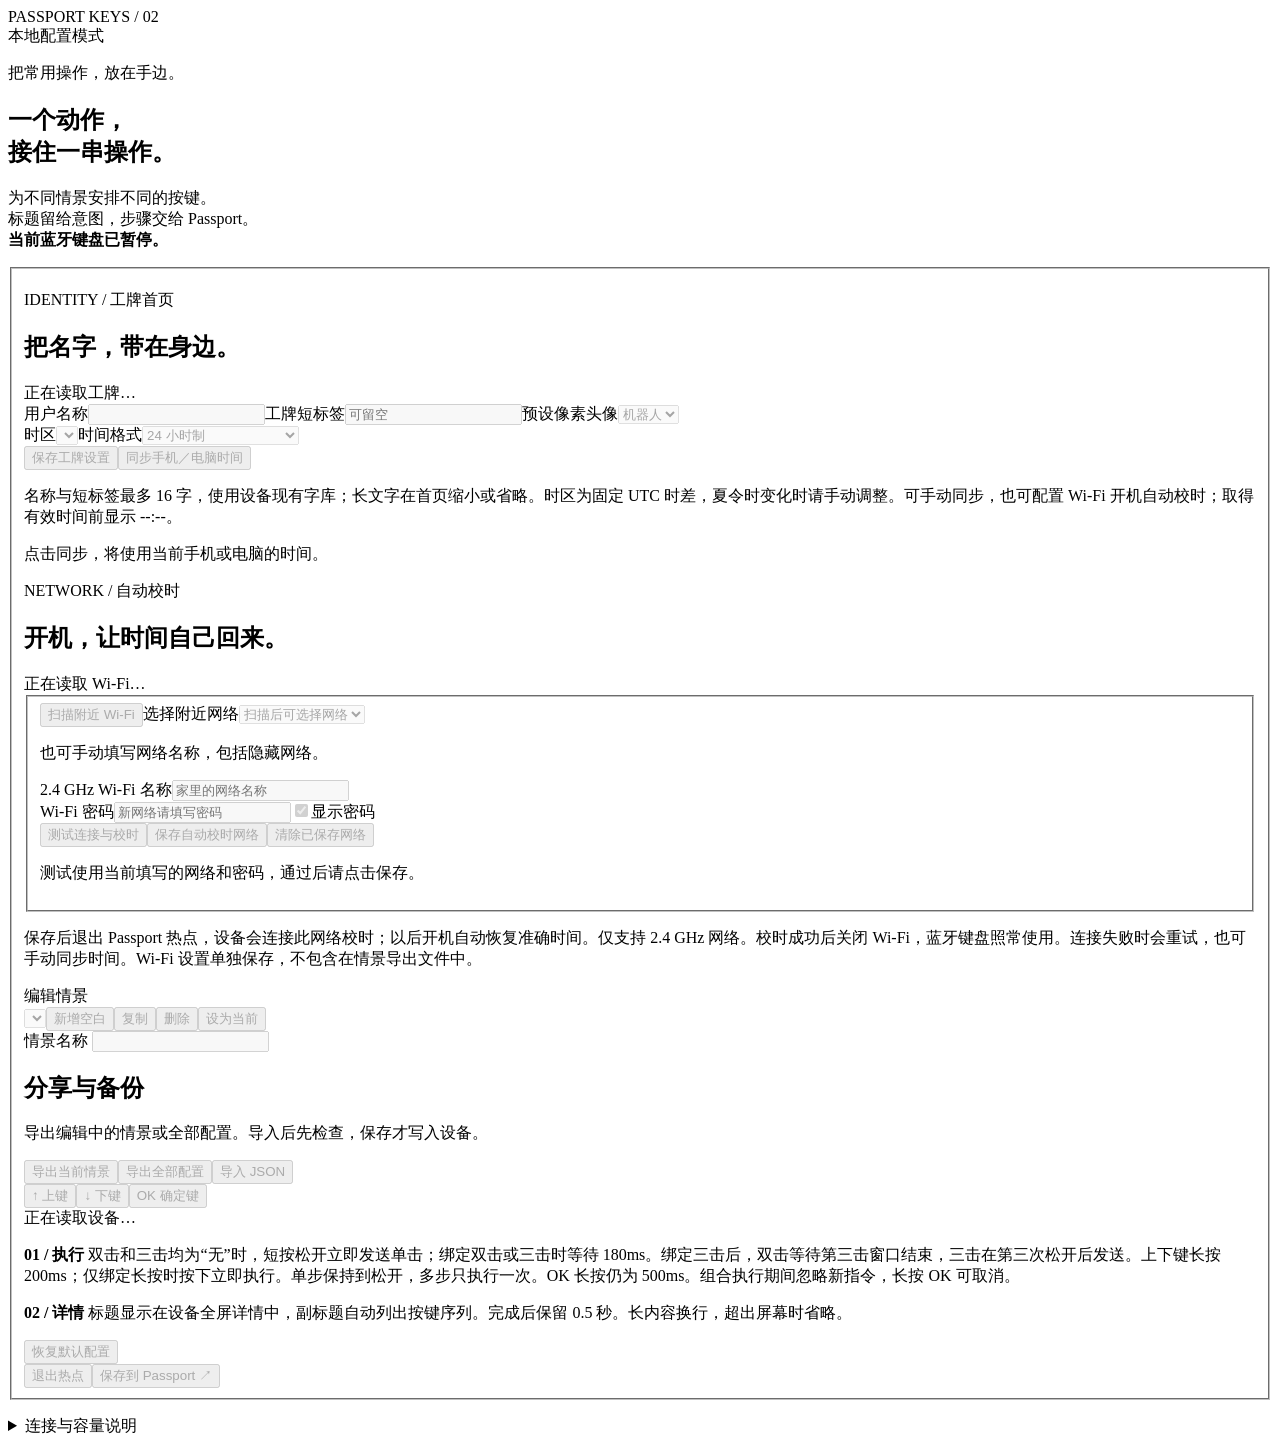
==== main/web/index.html @ e1847c0c "feat(keypad): add pixel badge home and Wi-Fi time setup Show configurable identity and pixel avatars" ====
<!doctype html>
<html lang="zh-CN"><head><meta charset="utf-8"><meta name="viewport" content="width=device-width,initial-scale=1"><title>Passport · 按键工作台</title><link rel="stylesheet" href="/app.css"><script defer src="/charset.js"></script><script defer src="/app.js"></script></head>
<body><main>
<header><div class="brand">PASSPORT <span>KEYS / 02</span></div><div class="connection"><i></i> 本地配置模式</div></header>
<section class="intro"><div><p class="eyebrow">把常用操作，放在手边。</p><h1>一个动作，<br>接住一串操作。</h1></div><p class="intro-note">为不同情景安排不同的按键。<br>标题留给意图，步骤交给 Passport。<br><strong>当前蓝牙键盘已暂停。</strong></p></section>
<fieldset id="editor" disabled>
<section class="home-settings" aria-labelledby="home-heading"><div class="home-heading"><div><p class="eyebrow">IDENTITY / 工牌首页</p><h2 id="home-heading">把名字，带在身边。</h2></div><span id="home-saved" role="status">正在读取工牌…</span></div><div class="home-fields"><label>用户名称<input id="home-name" maxlength="16" autocomplete="off" required></label><label>工牌短标签<input id="home-badge" maxlength="16" autocomplete="off" placeholder="可留空"></label><label>预设像素头像<select id="home-avatar"><option value="0">机器人</option><option value="1">猫</option><option value="2">宇航员</option><option value="3">芯片</option></select></label></div><div class="home-fields clock-fields"><label>时区<select id="home-timezone" aria-label="固定 UTC 时差"></select></label><label>时间格式<select id="home-hour12"><option value="0">24 小时制</option><option value="1">12 小时制（AM / PM）</option></select></label><div class="home-buttons"><button id="save-home" class="secondary" type="button">保存工牌设置</button><button id="sync-time" class="secondary" type="button">同步手机／电脑时间</button></div></div><p class="home-note">名称与短标签最多 16 字，使用设备现有字库；长文字在首页缩小或省略。时区为固定 UTC 时差，夏令时变化时请手动调整。可手动同步，也可配置 Wi-Fi 开机自动校时；取得有效时间前显示 --:--。</p><p id="clock-status" role="status" aria-live="polite">点击同步，将使用当前手机或电脑的时间。</p></section>
<section class="home-settings" aria-labelledby="wifi-heading"><div class="home-heading"><div><p class="eyebrow">NETWORK / 自动校时</p><h2 id="wifi-heading">开机，让时间自己回来。</h2></div><span id="wifi-saved" role="status">正在读取 Wi-Fi…</span></div><fieldset id="wifi-fields" disabled><div class="wifi-scan-tools"><button id="scan-wifi" class="secondary" type="button">扫描附近 Wi-Fi</button><label for="wifi-networks">选择附近网络</label><select id="wifi-networks" disabled><option value="">扫描后可选择网络</option></select></div><p id="wifi-scan-status" role="status" aria-live="polite">也可手动填写网络名称，包括隐藏网络。</p><div class="home-fields"><label>2.4 GHz Wi-Fi 名称<input id="wifi-ssid" autocomplete="off" placeholder="家里的网络名称"></label><div class="wifi-password-field"><label>Wi-Fi 密码<input id="wifi-password" type="text" maxlength="63" autocomplete="new-password" placeholder="新网络请填写密码"></label><label class="password-visibility"><input id="wifi-show-password" type="checkbox" checked aria-controls="wifi-password">显示密码</label></div><div class="home-buttons"><button id="test-wifi" class="secondary" type="button">测试连接与校时</button><button id="save-wifi" class="secondary" type="button">保存自动校时网络</button><button id="clear-wifi" class="quiet" type="button">清除已保存网络</button></div></div><p id="wifi-test-status" role="status" aria-live="polite">测试使用当前填写的网络和密码，通过后请点击保存。</p></fieldset><p class="home-note">保存后退出 Passport 热点，设备会连接此网络校时；以后开机自动恢复准确时间。仅支持 2.4 GHz 网络。校时成功后关闭 Wi-Fi，蓝牙键盘照常使用。连接失败时会重试，也可手动同步时间。Wi-Fi 设置单独保存，不包含在情景导出文件中。</p><p id="wifi-status" role="status" aria-live="polite"></p></section>
<section class="profiles" aria-label="情景列表"><div class="profile-heading"><label for="profile">编辑情景</label><span id="current-profile"></span></div><div class="profile-tools"><select id="profile" aria-label="选择要编辑的情景"></select><button id="new-profile" class="secondary">新增空白</button><button id="copy-profile" class="secondary">复制</button><button id="delete-profile" class="quiet">删除</button><button id="activate-profile" class="secondary">设为当前</button></div><div class="profile-meta"><label>情景名称 <input id="profile-name" maxlength="16" autocomplete="off"></label><span id="capacity"></span></div></section>
<section class="transfers" aria-label="分享与备份"><div><h2>分享与备份</h2><p>导出编辑中的情景或全部配置。导入后先检查，保存才写入设备。</p></div><div class="transfer-tools"><button id="export-profile" class="secondary" type="button">导出当前情景</button><button id="export-all" class="secondary" type="button">导出全部配置</button><button id="import-file" class="secondary" type="button">导入 JSON</button><input id="import-input" type="file" accept=".json,application/json" hidden></div></section>
<div class="toolbar"><div class="tabs" role="tablist" aria-label="实体按键"><button class="tab active" data-key="0" role="tab" aria-selected="true">↑ 上键</button><button class="tab" data-key="1" role="tab" aria-selected="false">↓ 下键</button><button class="tab" data-key="2" role="tab" aria-selected="false">OK 确定键</button></div><span id="dirty">正在读取设备…</span></div>
<section id="actions" aria-label="按键动作"></section>
<section class="notes"><p><b>01 / 执行</b> 双击和三击均为“无”时，短按松开立即发送单击；绑定双击或三击时等待 180ms。绑定三击后，双击等待第三击窗口结束，三击在第三次松开后发送。上下键长按 200ms；仅绑定长按时按下立即执行。单步保持到松开，多步只执行一次。OK 长按仍为 500ms。组合执行期间忽略新指令，长按 OK 可取消。</p><p><b>02 / 详情</b> 标题显示在设备全屏详情中，副标题自动列出按键序列。完成后保留 0.5 秒。长内容换行，超出屏幕时省略。</p></section>
<footer><button id="defaults" class="quiet">恢复默认配置</button><div><button id="exit" class="secondary">退出热点</button><button id="save" class="primary">保存到 Passport <span>↗</span></button></div></footer>
</fieldset>
<dialog id="import-review" aria-labelledby="import-title"><h2 id="import-title">检查导入配置</h2><p id="import-summary"></p><p id="import-warning"></p><div id="import-collision"><label for="import-mode">同名情景处理</label><select id="import-mode"><option value="rename">重命名后追加</option><option value="replace">替换同名情景</option></select></div><label id="import-name-label" for="import-name">情景名称<input id="import-name" maxlength="16" autocomplete="off"></label><p id="import-error" role="alert"></p><div class="dialog-tools"><button id="import-cancel" class="quiet" type="button">取消</button><button id="import-apply" class="primary" type="button">加载到编辑区</button></div></dialog>
<p id="status" role="status" aria-live="polite"></p>
<details><summary>连接与容量说明</summary><p>最多 8 个情景，每个动作最多 64 步，全部配置共享 6 KiB 存储空间。支持设备字库中的基本汉字、英文及常用中文标点；不支持的字符会在保存前提示。预览使用浏览器字体，实际显示以设备为准。</p><p>Fn / 🌐 不支持；系统快捷键可能拦截录制，请手动选键。配对出现问题时，可清除设备上的配对记录，之后也请在电脑蓝牙设置中忽略 Passport Keys。</p><button id="forget" class="secondary" disabled>清除蓝牙配对</button></details>
</main></body></html>
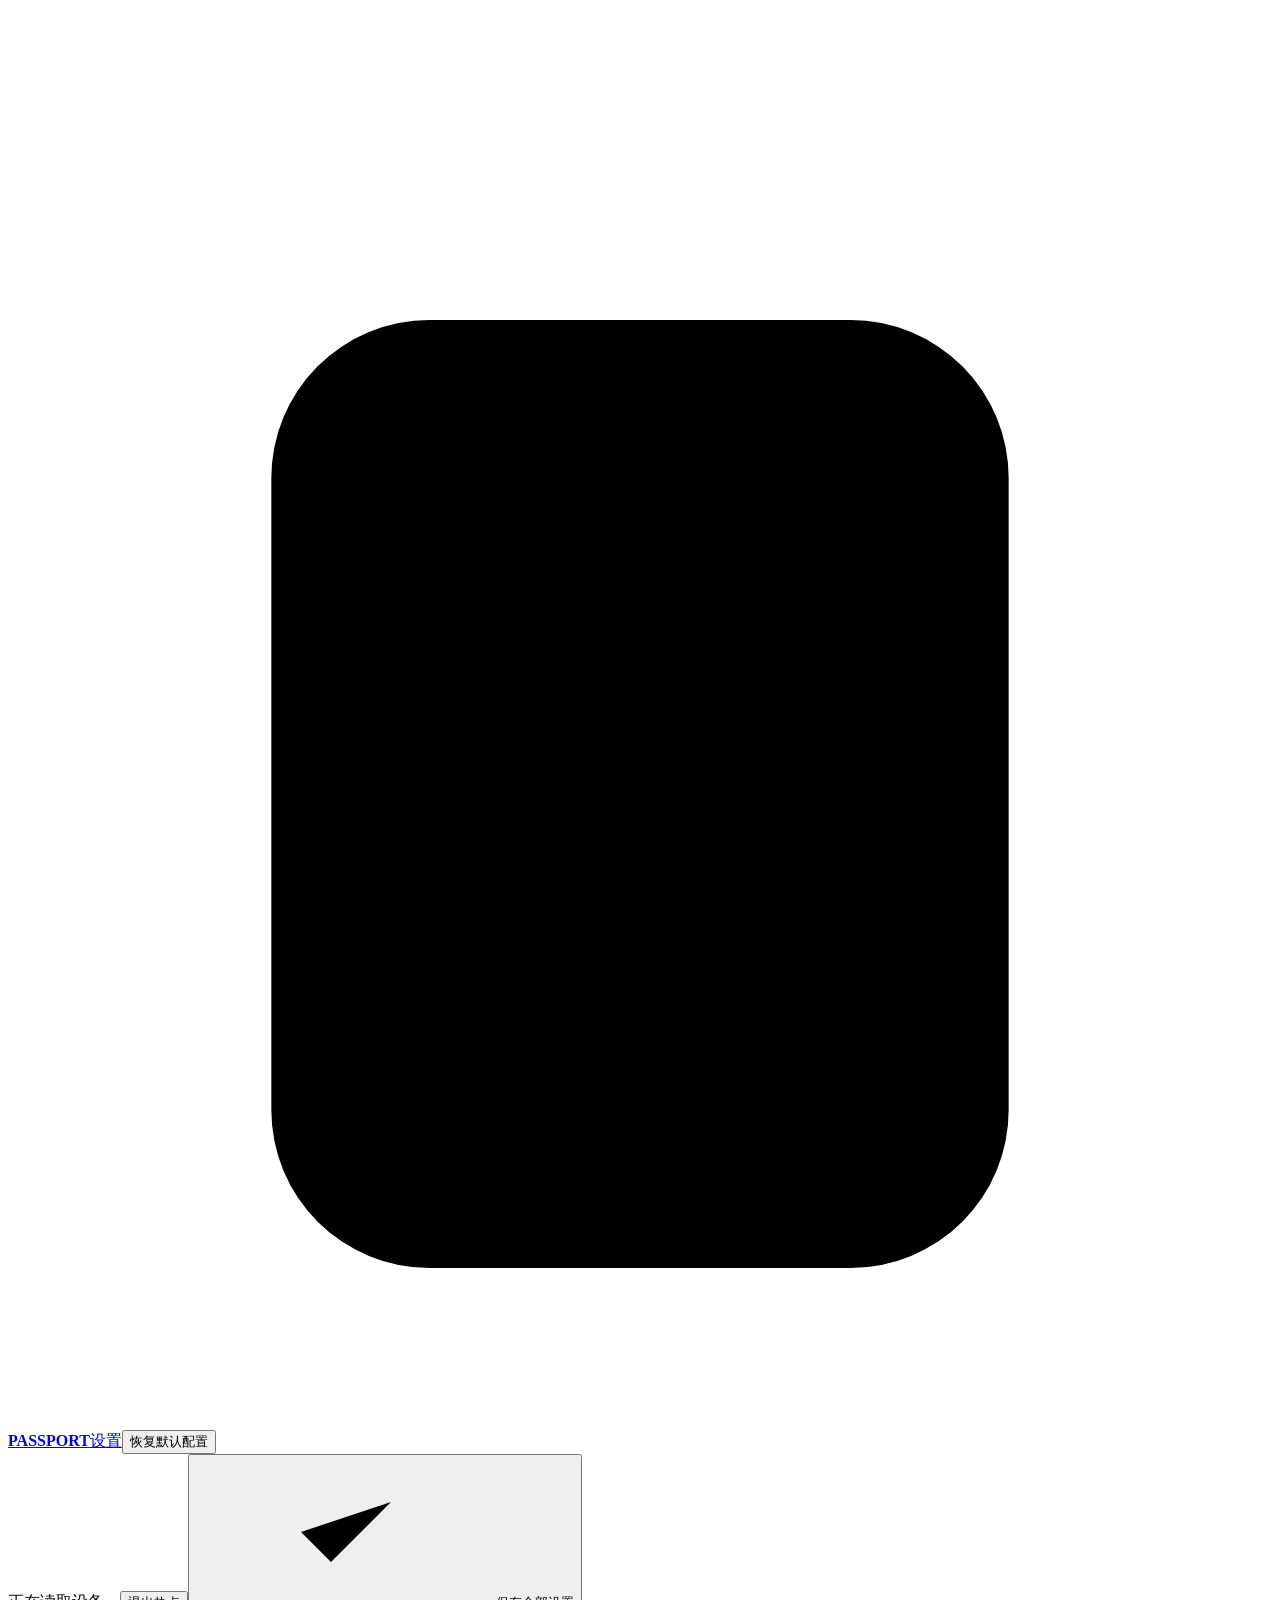
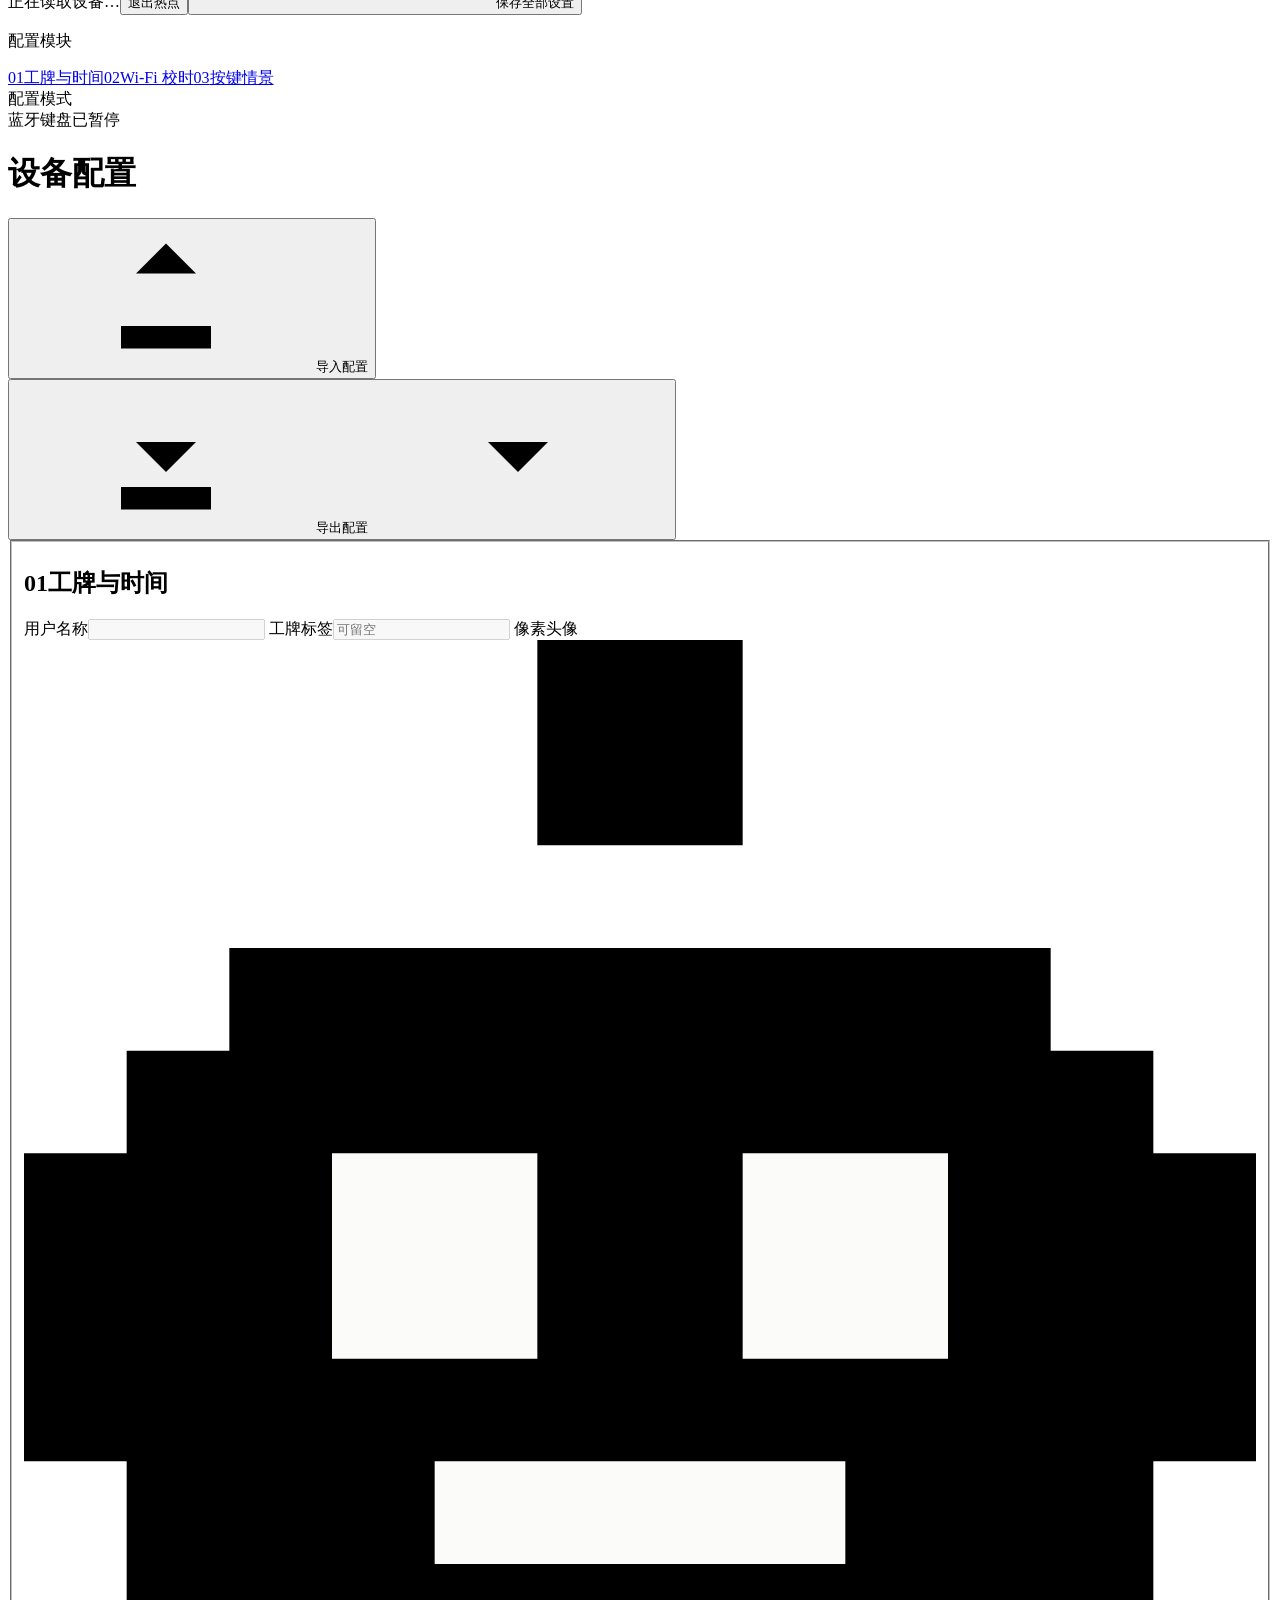
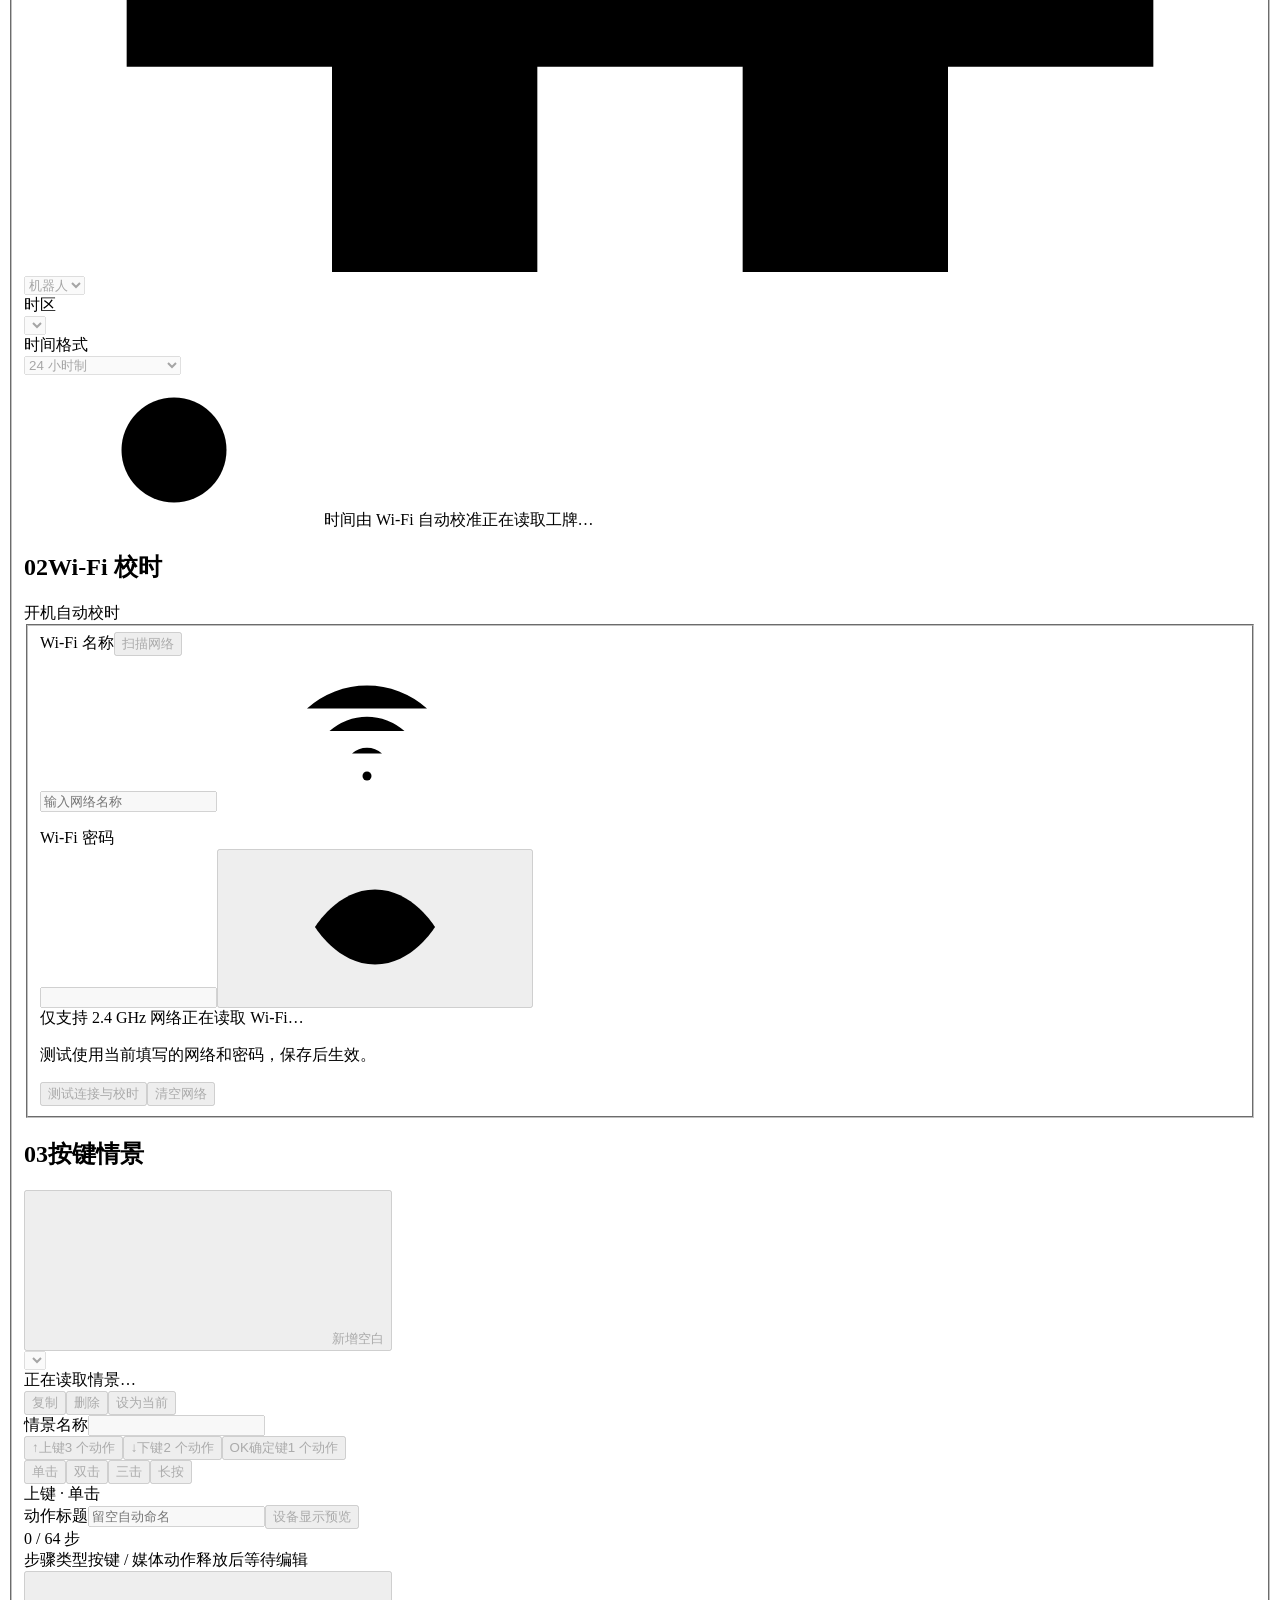
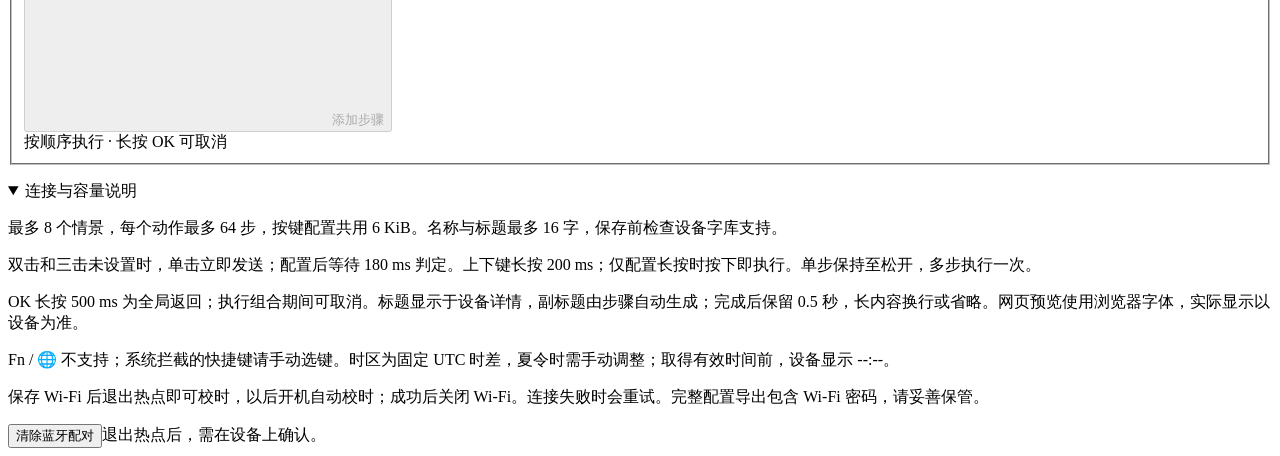
==== commit 9f8c43ae: "feat(keypad): unify settings and redesign the web editor Save the badge, Wi-Fi credentials and all k" ====
--- a/main/web/index.html
+++ b/main/web/index.html
@@ -1,19 +1,51 @@
 <!doctype html>
-<html lang="zh-CN"><head><meta charset="utf-8"><meta name="viewport" content="width=device-width,initial-scale=1"><title>Passport · 按键工作台</title><link rel="stylesheet" href="/app.css"><script defer src="/charset.js"></script><script defer src="/app.js"></script></head>
-<body><main>
-<header><div class="brand">PASSPORT <span>KEYS / 02</span></div><div class="connection"><i></i> 本地配置模式</div></header>
-<section class="intro"><div><p class="eyebrow">把常用操作，放在手边。</p><h1>一个动作，<br>接住一串操作。</h1></div><p class="intro-note">为不同情景安排不同的按键。<br>标题留给意图，步骤交给 Passport。<br><strong>当前蓝牙键盘已暂停。</strong></p></section>
-<fieldset id="editor" disabled>
-<section class="home-settings" aria-labelledby="home-heading"><div class="home-heading"><div><p class="eyebrow">IDENTITY / 工牌首页</p><h2 id="home-heading">把名字，带在身边。</h2></div><span id="home-saved" role="status">正在读取工牌…</span></div><div class="home-fields"><label>用户名称<input id="home-name" maxlength="16" autocomplete="off" required></label><label>工牌短标签<input id="home-badge" maxlength="16" autocomplete="off" placeholder="可留空"></label><label>预设像素头像<select id="home-avatar"><option value="0">机器人</option><option value="1">猫</option><option value="2">宇航员</option><option value="3">芯片</option></select></label></div><div class="home-fields clock-fields"><label>时区<select id="home-timezone" aria-label="固定 UTC 时差"></select></label><label>时间格式<select id="home-hour12"><option value="0">24 小时制</option><option value="1">12 小时制（AM / PM）</option></select></label><div class="home-buttons"><button id="save-home" class="secondary" type="button">保存工牌设置</button><button id="sync-time" class="secondary" type="button">同步手机／电脑时间</button></div></div><p class="home-note">名称与短标签最多 16 字，使用设备现有字库；长文字在首页缩小或省略。时区为固定 UTC 时差，夏令时变化时请手动调整。可手动同步，也可配置 Wi-Fi 开机自动校时；取得有效时间前显示 --:--。</p><p id="clock-status" role="status" aria-live="polite">点击同步，将使用当前手机或电脑的时间。</p></section>
-<section class="home-settings" aria-labelledby="wifi-heading"><div class="home-heading"><div><p class="eyebrow">NETWORK / 自动校时</p><h2 id="wifi-heading">开机，让时间自己回来。</h2></div><span id="wifi-saved" role="status">正在读取 Wi-Fi…</span></div><fieldset id="wifi-fields" disabled><div class="wifi-scan-tools"><button id="scan-wifi" class="secondary" type="button">扫描附近 Wi-Fi</button><label for="wifi-networks">选择附近网络</label><select id="wifi-networks" disabled><option value="">扫描后可选择网络</option></select></div><p id="wifi-scan-status" role="status" aria-live="polite">也可手动填写网络名称，包括隐藏网络。</p><div class="home-fields"><label>2.4 GHz Wi-Fi 名称<input id="wifi-ssid" autocomplete="off" placeholder="家里的网络名称"></label><div class="wifi-password-field"><label>Wi-Fi 密码<input id="wifi-password" type="text" maxlength="63" autocomplete="new-password" placeholder="新网络请填写密码"></label><label class="password-visibility"><input id="wifi-show-password" type="checkbox" checked aria-controls="wifi-password">显示密码</label></div><div class="home-buttons"><button id="test-wifi" class="secondary" type="button">测试连接与校时</button><button id="save-wifi" class="secondary" type="button">保存自动校时网络</button><button id="clear-wifi" class="quiet" type="button">清除已保存网络</button></div></div><p id="wifi-test-status" role="status" aria-live="polite">测试使用当前填写的网络和密码，通过后请点击保存。</p></fieldset><p class="home-note">保存后退出 Passport 热点，设备会连接此网络校时；以后开机自动恢复准确时间。仅支持 2.4 GHz 网络。校时成功后关闭 Wi-Fi，蓝牙键盘照常使用。连接失败时会重试，也可手动同步时间。Wi-Fi 设置单独保存，不包含在情景导出文件中。</p><p id="wifi-status" role="status" aria-live="polite"></p></section>
-<section class="profiles" aria-label="情景列表"><div class="profile-heading"><label for="profile">编辑情景</label><span id="current-profile"></span></div><div class="profile-tools"><select id="profile" aria-label="选择要编辑的情景"></select><button id="new-profile" class="secondary">新增空白</button><button id="copy-profile" class="secondary">复制</button><button id="delete-profile" class="quiet">删除</button><button id="activate-profile" class="secondary">设为当前</button></div><div class="profile-meta"><label>情景名称 <input id="profile-name" maxlength="16" autocomplete="off"></label><span id="capacity"></span></div></section>
-<section class="transfers" aria-label="分享与备份"><div><h2>分享与备份</h2><p>导出编辑中的情景或全部配置。导入后先检查，保存才写入设备。</p></div><div class="transfer-tools"><button id="export-profile" class="secondary" type="button">导出当前情景</button><button id="export-all" class="secondary" type="button">导出全部配置</button><button id="import-file" class="secondary" type="button">导入 JSON</button><input id="import-input" type="file" accept=".json,application/json" hidden></div></section>
-<div class="toolbar"><div class="tabs" role="tablist" aria-label="实体按键"><button class="tab active" data-key="0" role="tab" aria-selected="true">↑ 上键</button><button class="tab" data-key="1" role="tab" aria-selected="false">↓ 下键</button><button class="tab" data-key="2" role="tab" aria-selected="false">OK 确定键</button></div><span id="dirty">正在读取设备…</span></div>
-<section id="actions" aria-label="按键动作"></section>
-<section class="notes"><p><b>01 / 执行</b> 双击和三击均为“无”时，短按松开立即发送单击；绑定双击或三击时等待 180ms。绑定三击后，双击等待第三击窗口结束，三击在第三次松开后发送。上下键长按 200ms；仅绑定长按时按下立即执行。单步保持到松开，多步只执行一次。OK 长按仍为 500ms。组合执行期间忽略新指令，长按 OK 可取消。</p><p><b>02 / 详情</b> 标题显示在设备全屏详情中，副标题自动列出按键序列。完成后保留 0.5 秒。长内容换行，超出屏幕时省略。</p></section>
-<footer><button id="defaults" class="quiet">恢复默认配置</button><div><button id="exit" class="secondary">退出热点</button><button id="save" class="primary">保存到 Passport <span>↗</span></button></div></footer>
-</fieldset>
-<dialog id="import-review" aria-labelledby="import-title"><h2 id="import-title">检查导入配置</h2><p id="import-summary"></p><p id="import-warning"></p><div id="import-collision"><label for="import-mode">同名情景处理</label><select id="import-mode"><option value="rename">重命名后追加</option><option value="replace">替换同名情景</option></select></div><label id="import-name-label" for="import-name">情景名称<input id="import-name" maxlength="16" autocomplete="off"></label><p id="import-error" role="alert"></p><div class="dialog-tools"><button id="import-cancel" class="quiet" type="button">取消</button><button id="import-apply" class="primary" type="button">加载到编辑区</button></div></dialog>
+<html lang="zh-CN">
+<head>
+<meta charset="utf-8"><meta name="viewport" content="width=device-width,initial-scale=1">
+<title>Passport · 设置</title>
+<link rel="stylesheet" href="/app.css"><script defer src="/charset.js"></script><script defer src="/app.js"></script>
+</head>
+<body>
+<svg class="sr" aria-hidden="true"><defs>
+<symbol id="i-save" viewBox="0 0 20 20"><path d="m4 10 4 4 8-8"/></symbol><symbol id="i-download" viewBox="0 0 20 20"><path d="M10 3v9m-4-4 4 4 4-4M4 14v3h12v-3"/></symbol><symbol id="i-upload" viewBox="0 0 20 20"><path d="M10 13V3m-4 4 4-4 4 4M4 14v3h12v-3"/></symbol><symbol id="i-chevron" viewBox="0 0 20 20"><path d="m6 8 4 4 4-4"/></symbol><symbol id="i-plus" viewBox="0 0 20 20"><path d="M10 4v12M4 10h12"/></symbol><symbol id="i-more" viewBox="0 0 20 20"><circle cx="4" cy="10" r=".7"/><circle cx="10" cy="10" r=".7"/><circle cx="16" cy="10" r=".7"/></symbol><symbol id="i-wifi" viewBox="0 0 20 20"><path d="M2 7a12 12 0 0 1 16 0M5 10a7.5 7.5 0 0 1 10 0M8 13a3 3 0 0 1 4 0"/><circle cx="10" cy="16" r=".6"/></symbol><symbol id="i-eye" viewBox="0 0 20 20"><path d="M2 10s3-5 8-5 8 5 8 5-3 5-8 5-8-5-8-5Z"/><circle cx="10" cy="10" r="2"/></symbol><symbol id="i-clock" viewBox="0 0 20 20"><circle cx="10" cy="10" r="7"/><path d="M10 6v4l3 2"/></symbol><symbol id="i-keyboard" viewBox="0 0 20 20"><rect x="2" y="5" width="16" height="10" rx="2"/><path d="M5 8h.1M8 8h.1M11 8h.1M15 8h.1M5 11h.1M8 11h.1M11 11h.1M15 11h.1M6 13h8"/></symbol><symbol id="i-up" viewBox="0 0 20 20"><path d="M10 16V4m-4 4 4-4 4 4"/></symbol><symbol id="i-down" viewBox="0 0 20 20"><path d="M10 4v12m-4-4 4 4 4-4"/></symbol><symbol id="i-trash" viewBox="0 0 20 20"><path d="M4 5h12M7 5V3h6v2M5 5l1 12h8l1-12M8 8v6m4-6v6"/></symbol><symbol id="i-preview" viewBox="0 0 20 20"><rect x="5" y="2" width="10" height="16" rx="2"/><path d="M8 15h4"/></symbol><symbol id="i-reset" viewBox="0 0 20 20"><path d="M3 9a7 7 0 1 1 2 6M3 3v6h6"/></symbol>
+</defs></svg>
+<header class="topbar"><div class="top-inner">
+<div class="top-start"><a class="brand" href="#" aria-label="Passport 设置"><span class="brand-mark"><svg viewBox="0 0 24 24"><rect x="5" y="3" width="14" height="18" rx="3"/><path d="M9 7h6M9 11h6m-6 4h2m2 0h2"/></svg></span><strong>PASSPORT</strong><span class="slash"></span><span class="title">设置</span></a><button class="btn network-test utility-action" id="defaults" type="button">恢复默认配置</button></div>
+<div class="top-actions"><span id="save-state" class="save-state" role="status"><i class="dot"></i><span id="dirty" aria-live="polite">正在读取设备…</span></span><button class="btn exit-btn" id="exit">退出热点</button><button class="btn primary save-btn" id="save"><svg><use href="#i-save"/></svg>保存全部设置</button></div>
+</div></header>
+<div class="layout">
+<aside class="sidebar"><p class="nav-label">配置模块</p><nav class="nav" aria-label="配置模块"><a href="#identity" class="active"><span class="num">01</span><span class="label">工牌与时间</span></a><a href="#network"><span class="num">02</span><span class="label">Wi-Fi 校时</span></a><a href="#scenarios"><span class="num">03</span><span class="label">按键情景</span></a></nav><div class="side-status"><div class="connection"><i class="dot"></i>配置模式</div><div>蓝牙键盘已暂停</div></div></aside>
+<main class="content">
+<div class="page-heading"><h1>设备配置</h1><div class="file-tools"><button class="btn small" id="import-file"><svg><use href="#i-upload"/></svg>导入配置</button><div class="file-menu"><button class="btn small" id="export-toggle" aria-expanded="false"><svg><use href="#i-download"/></svg>导出配置<svg><use href="#i-chevron"/></svg></button><div class="dropdown" id="export-menu" hidden><button id="export-all">完整配置<small>工牌、Wi-Fi 和全部按键情景 · 含密码</small></button><button id="export-profile">当前情景<small>仅包含按键，可用于分享</small></button></div></div></div></div>
+<fieldset id="editor" disabled><div class="settings-grid">
+<section class="panel home" id="identity" aria-labelledby="home-heading"><div class="panel-top"><h2 id="home-heading"><span class="section-num">01</span>工牌与时间</h2></div><div class="fields">
+<label class="field"><span>用户名称</span><input class="control" id="home-name"  maxlength="16" autocomplete="off"></label>
+<label class="field"><span>工牌标签</span><input class="control" id="home-badge"  maxlength="16" placeholder="可留空" autocomplete="off"></label>
+<label class="field wide"><span>像素头像</span><div class="select-wrap avatar-control"><svg class="avatar-pixel" viewBox="0 0 12 12"><path d="M5 0h2v2H5zM2 3h8v1h1v6H1V4h1zM0 5h1v3H0zm11 0h1v3h-1zM3 10h2v2H3zm4 0h2v2H7z"/><path fill="#fbfcfa" d="M3 5h2v2H3zm4 0h2v2H7zM4 8h4v1H4z"/></svg><select class="control" id="home-avatar"><option value="0">机器人</option><option value="1">猫</option><option value="2">宇航员</option><option value="3">芯片</option></select></div></label>
+<label class="field"><span>时区</span><div class="select-wrap"><select class="control" id="home-timezone"></select></div></label>
+<label class="field"><span>时间格式</span><div class="select-wrap"><select class="control" id="home-hour12"><option value="0">24 小时制</option><option value="1">12 小时制（AM / PM）</option></select></div></label>
+</div><div class="panel-foot"><span class="note"><svg class="clock-icon"><use href="#i-clock"/></svg>时间由 Wi-Fi 自动校准</span><span id="home-saved" role="status">正在读取工牌…</span></div></section>
+<section class="panel wifi" id="network" aria-labelledby="wifi-heading"><div class="panel-top"><h2 id="wifi-heading"><span class="section-num">02</span>Wi-Fi 校时</h2><span class="tag">开机自动校时</span></div><fieldset id="wifi-fields" disabled><div class="fields">
+<div class="field wide"><div class="wifi-field-label"><label for="wifi-ssid">Wi-Fi 名称</label><button class="btn network-test utility-action" id="scan-wifi" type="button" aria-controls="scan-results" aria-expanded="false"><span>扫描网络</span></button></div><div class="network-input"><input id="wifi-ssid" class="control"  autocomplete="off" placeholder="输入网络名称"><svg><use href="#i-wifi"/></svg><div class="scan-results" id="scan-results" hidden></div></div><select id="wifi-networks" hidden aria-label="选择附近网络"><option value="">扫描后可选择网络</option></select><p id="wifi-scan-status" role="status" aria-live="polite"></p></div>
+<label class="field wide"><span>Wi-Fi 密码</span><div class="password-input"><input class="control" id="wifi-password" type="text"  autocomplete="new-password" maxlength="63"><button class="icon-btn eye" id="toggle-password" type="button" aria-label="隐藏密码" aria-pressed="true"><svg><use href="#i-eye"/></svg></button></div><input id="wifi-show-password" type="checkbox" checked hidden aria-controls="wifi-password"></label>
+</div><div class="wifi-meta"><span>仅支持 2.4 GHz 网络</span><span class="chip" id="wifi-saved">正在读取 Wi-Fi…</span></div><p class="wifi-result" id="wifi-test-status" role="status" aria-live="polite">测试使用当前填写的网络和密码，保存后生效。</p><div class="panel-foot"><button class="btn network-test utility-action" id="test-wifi">测试连接与校时</button><button class="network-clear" id="clear-wifi">清空网络</button></div></fieldset><p class="wifi-result" id="wifi-status" role="status" aria-live="polite"></p></section>
+</div>
+<section class="panel scenarios" id="scenarios" aria-labelledby="scenario-heading">
+<div class="panel-top"><h2 id="scenario-heading"><span class="section-num">03</span>按键情景</h2><div class="scenario-tools"><button class="btn small" id="new-profile"><svg><use href="#i-plus"/></svg>新增空白</button></div></div>
+<div class="profile-bar"><div class="select-wrap profile-control"><select class="control" id="profile" aria-label="选择情景"></select></div><span class="tag" id="current-profile">正在读取情景…</span><div class="profile-actions"><button class="btn small" id="copy-profile">复制</button><button class="btn text small" id="delete-profile">删除</button><button class="btn small" id="activate-profile">设为当前</button></div></div>
+<div class="profile-meta"><label for="profile-name">情景名称</label><input id="profile-name" class="control" maxlength="16" autocomplete="off"><span class="mono" id="capacity"></span></div>
+<div class="key-picker" role="tablist" aria-label="实体按键"><button class="key tab active" data-key="0" role="tab" aria-selected="true"><span class="keycap">↑</span><span class="key-label">上键</span><span class="key-count">3 个动作</span></button><button class="key tab" data-key="1" role="tab" aria-selected="false"><span class="keycap">↓</span><span class="key-label">下键</span><span class="key-count">2 个动作</span></button><button class="key tab" data-key="2" role="tab" aria-selected="false"><span class="keycap ok-keycap">OK</span><span class="key-label">确定键</span><span class="key-count">1 个动作</span></button></div>
+<div class="event-bar"><div class="event-tabs" role="tablist" aria-label="触发方式"><button class="event active has-action" data-event="0" role="tab" aria-selected="true">单击<i class="activity"></i></button><button class="event has-action" data-event="1" role="tab" aria-selected="false">双击<i class="activity"></i></button><button class="event" data-event="2" role="tab" aria-selected="false">三击<i class="activity"></i></button><button class="event has-action" data-event="3" role="tab" aria-selected="false">长按<i class="activity"></i></button></div><span class="binding-summary" id="binding-summary">上键 · 单击</span></div>
+<article class="system-action fixed" id="system-action" hidden><h3>长按</h3><span class="tag">系统保留</span><strong>返回上一层</strong><p>OK 长按 500 ms 返回；执行组合期间可取消并进入主菜单。</p></article>
+<article class="action-editor action" id="actions" aria-label="按键动作"><div class="action-meta"><div class="action-name"><label for="action-title">动作标题</label><input class="control" id="action-title"  maxlength="16" placeholder="留空自动命名"><button class="btn network-test utility-action" id="preview" type="button">设备显示预览</button></div><span class="step-count mono" id="step-count">0 / 64 步</span></div>
+<div class="table-head" aria-hidden="true"><span>步骤</span><span>类型</span><span>按键 / 媒体动作</span><span>释放后等待</span><span >编辑</span></div><div id="steps"></div><button class="add-step" id="add-step"><svg><use href="#i-plus"/></svg>添加步骤</button><div class="action-bottom"><span>按顺序执行 · 长按 OK 可取消</span></div></article>
+</section></fieldset>
 <p id="status" role="status" aria-live="polite"></p>
-<details><summary>连接与容量说明</summary><p>最多 8 个情景，每个动作最多 64 步，全部配置共享 6 KiB 存储空间。支持设备字库中的基本汉字、英文及常用中文标点；不支持的字符会在保存前提示。预览使用浏览器字体，实际显示以设备为准。</p><p>Fn / 🌐 不支持；系统快捷键可能拦截录制，请手动选键。配对出现问题时，可清除设备上的配对记录，之后也请在电脑蓝牙设置中忽略 Passport Keys。</p><button id="forget" class="secondary" disabled>清除蓝牙配对</button></details>
-</main></body></html>
+<details class="more-settings" open><summary>连接与容量说明</summary><div class="more-body"><p>最多 8 个情景，每个动作最多 64 步，按键配置共用 6 KiB。名称与标题最多 16 字，保存前检查设备字库支持。</p><p>双击和三击未设置时，单击立即发送；配置后等待 180 ms 判定。上下键长按 200 ms；仅配置长按时按下即执行。单步保持至松开，多步执行一次。</p><p>OK 长按 500 ms 为全局返回；执行组合期间可取消。标题显示于设备详情，副标题由步骤自动生成；完成后保留 0.5 秒，长内容换行或省略。网页预览使用浏览器字体，实际显示以设备为准。</p><p>Fn / 🌐 不支持；系统拦截的快捷键请手动选键。时区为固定 UTC 时差，夏令时需手动调整；取得有效时间前，设备显示 --:--。</p><p>保存 Wi-Fi 后退出热点即可校时，以后开机自动校时；成功后关闭 Wi-Fi。连接失败时会重试。完整配置导出包含 Wi-Fi 密码，请妥善保管。</p><div class="pairing-row"><button class="btn small" id="forget">清除蓝牙配对</button><span>退出热点后，需在设备上确认。</span></div></div></details>
+
+</main></div>
+<input id="import-input" type="file" accept=".json,application/json" hidden>
+<dialog id="import-review" aria-labelledby="import-title"><h2 id="import-title">检查导入配置</h2><p id="import-summary" class="import-summary"></p><p id="import-warning"></p><div id="import-collision"><label for="import-mode">同名情景处理</label><select class="control" id="import-mode"><option value="rename">重命名后追加</option><option value="replace">替换同名情景</option></select></div><label id="import-name-label" for="import-name">情景名称<input class="control" id="import-name" maxlength="16" autocomplete="off"></label><p id="import-error" role="alert"></p><div class="dialog-tools"><button id="import-cancel" class="btn" type="button">取消</button><button id="import-apply" class="btn primary" type="button">加载到编辑区</button></div></dialog>
+<dialog id="key-editor" class="key-editor" aria-labelledby="key-editor-title"><h3 id="key-editor-title">手动选择按键</h3><div id="manual-body"></div><p id="manual-error" class="picker-error" role="alert"></p><div class="dialog-tools"><button id="manual-cancel" class="btn" type="button">取消</button><button id="manual-apply" class="btn primary" type="button">应用</button></div></dialog>
+<dialog id="preview-dialog" aria-labelledby="preview-heading"><h3 id="preview-heading">设备显示预览</h3><div id="preview-body"></div><p>预览使用浏览器字体，实际显示以设备为准。</p><div class="dialog-tools"><button id="preview-close" class="btn" type="button">关闭</button></div></dialog>
+</body></html>
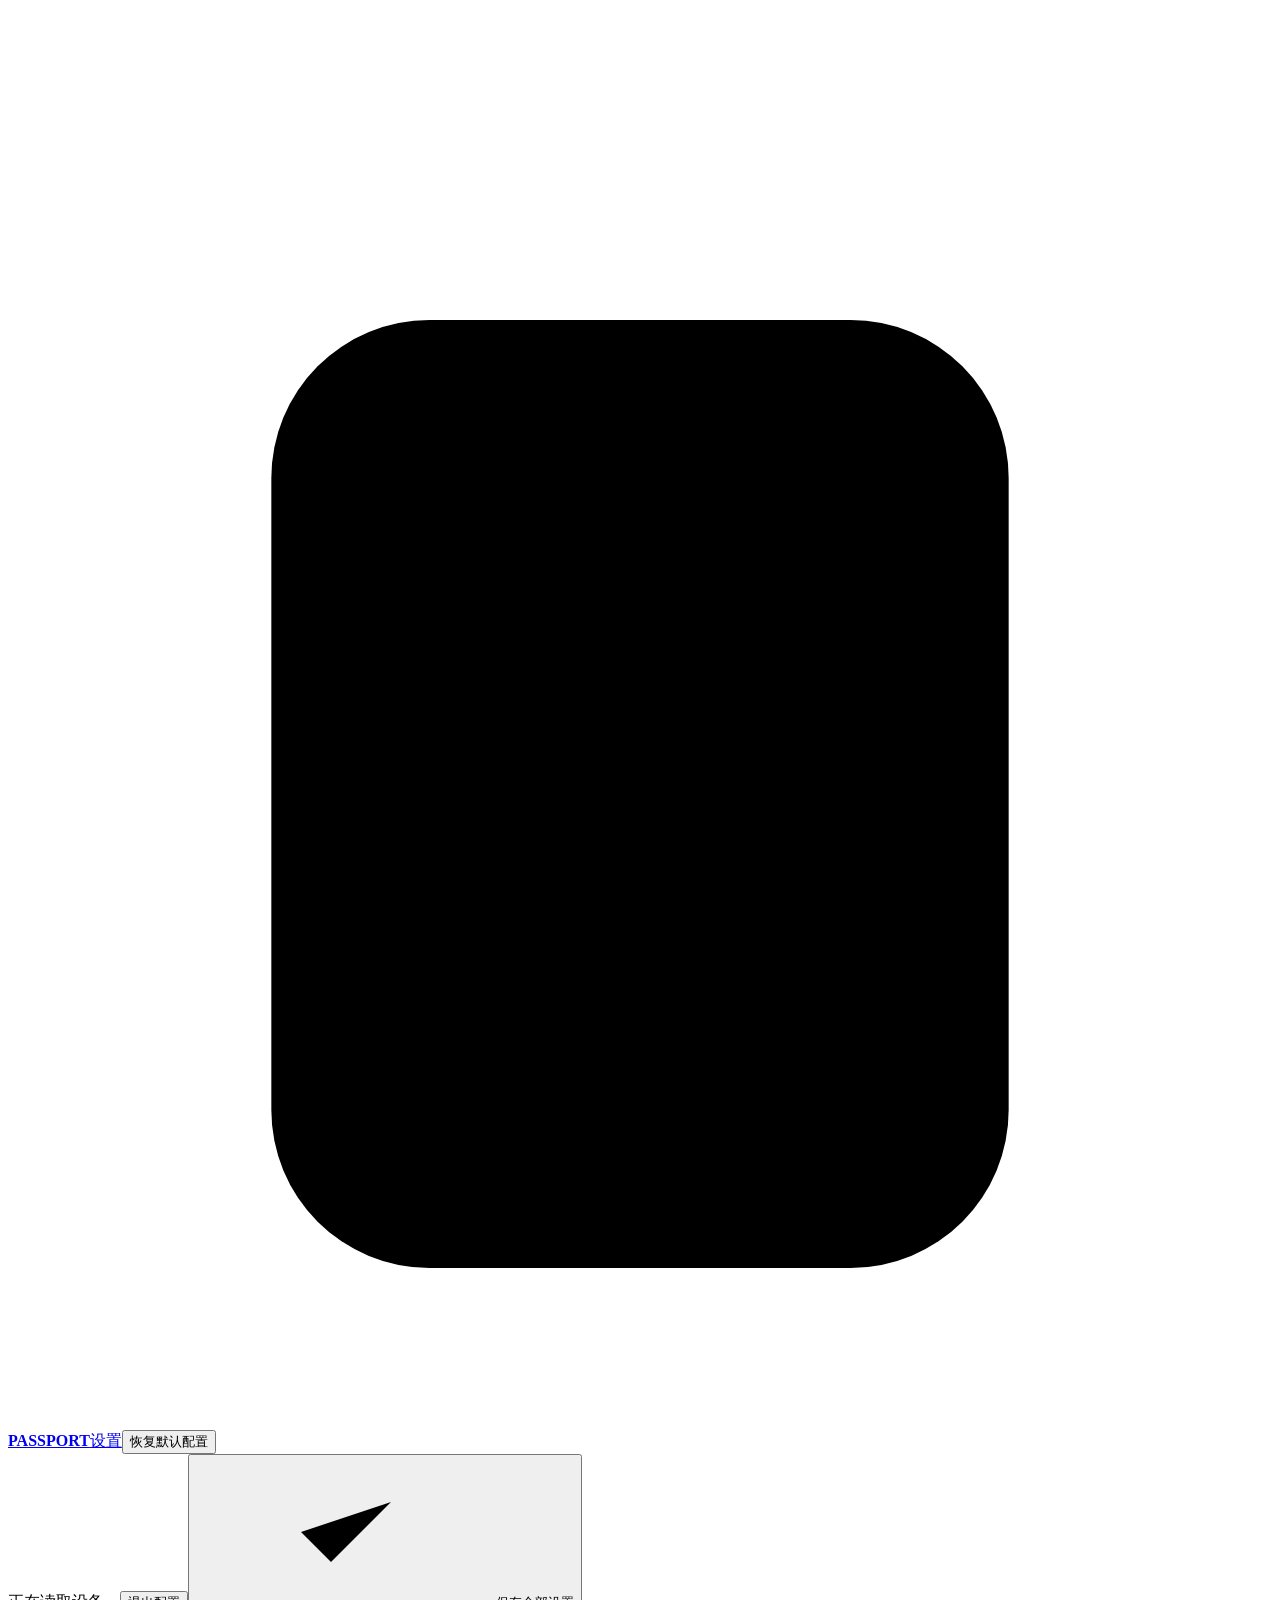
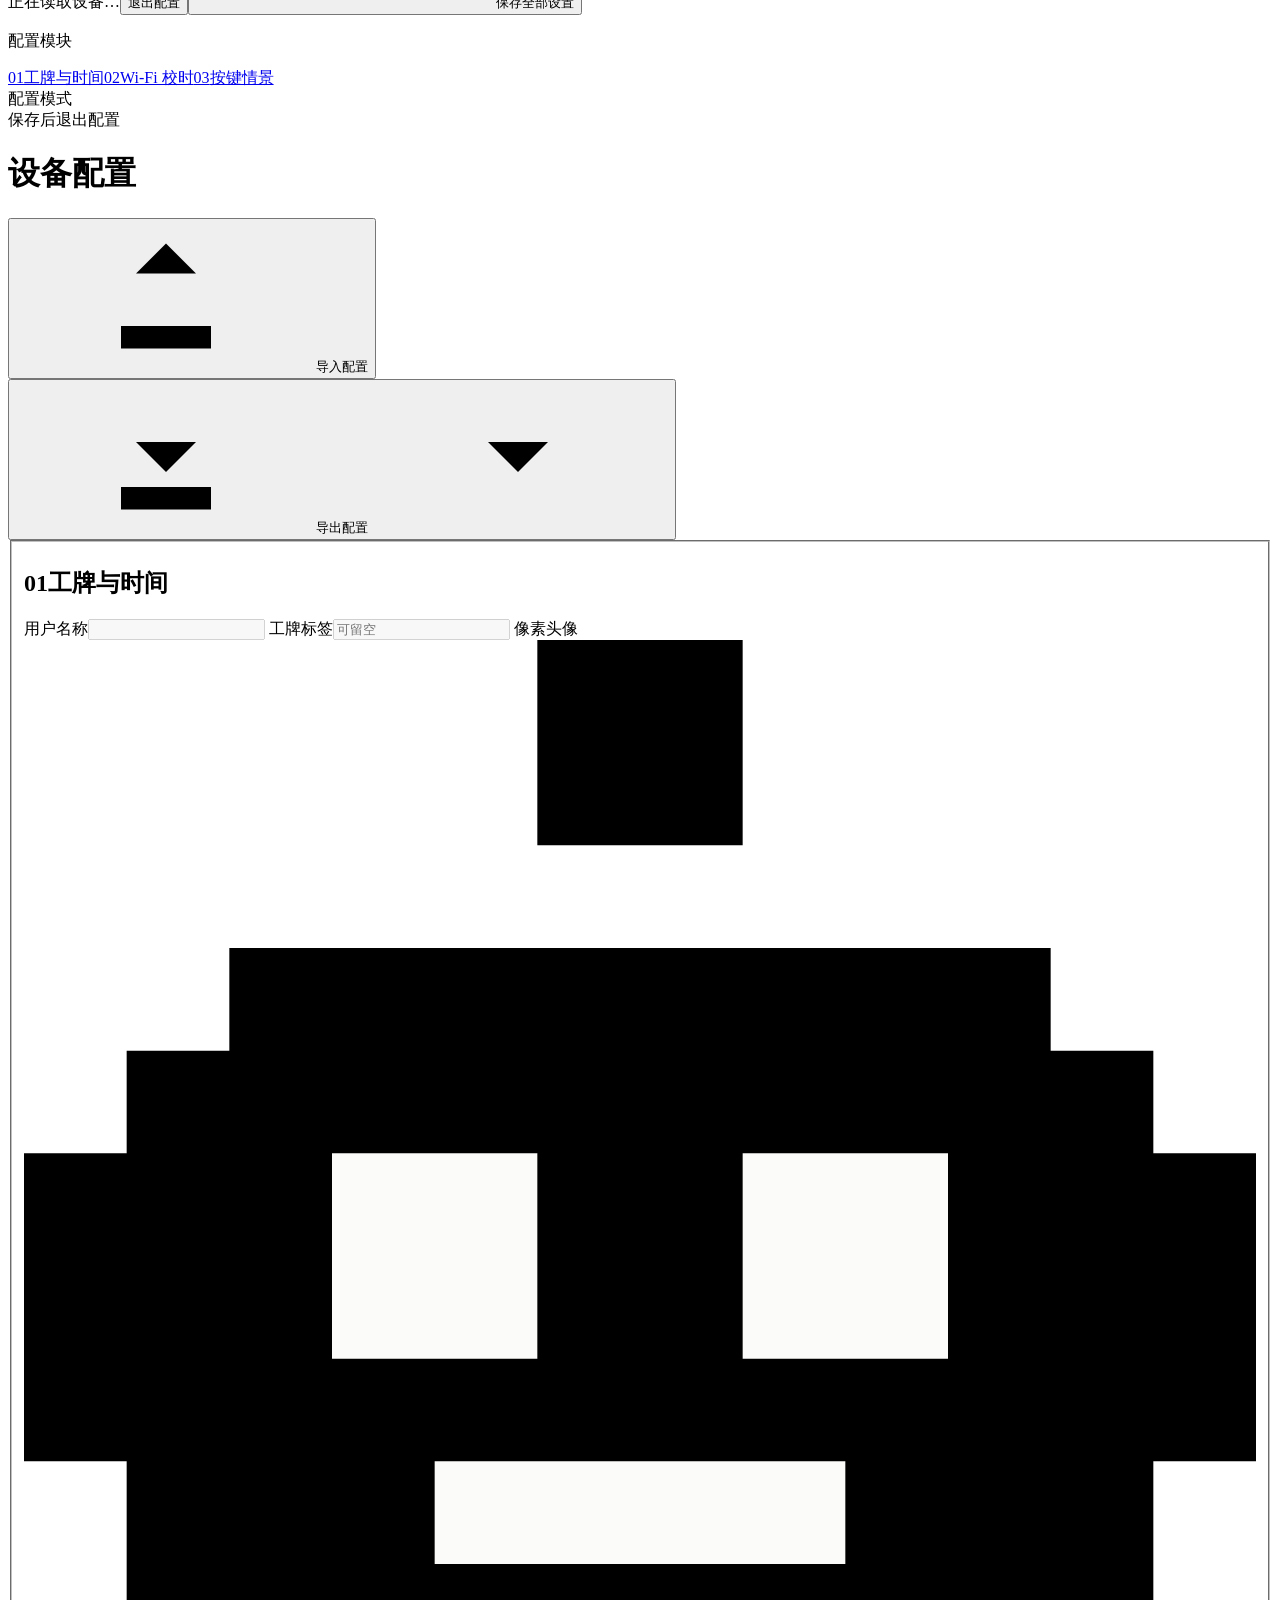
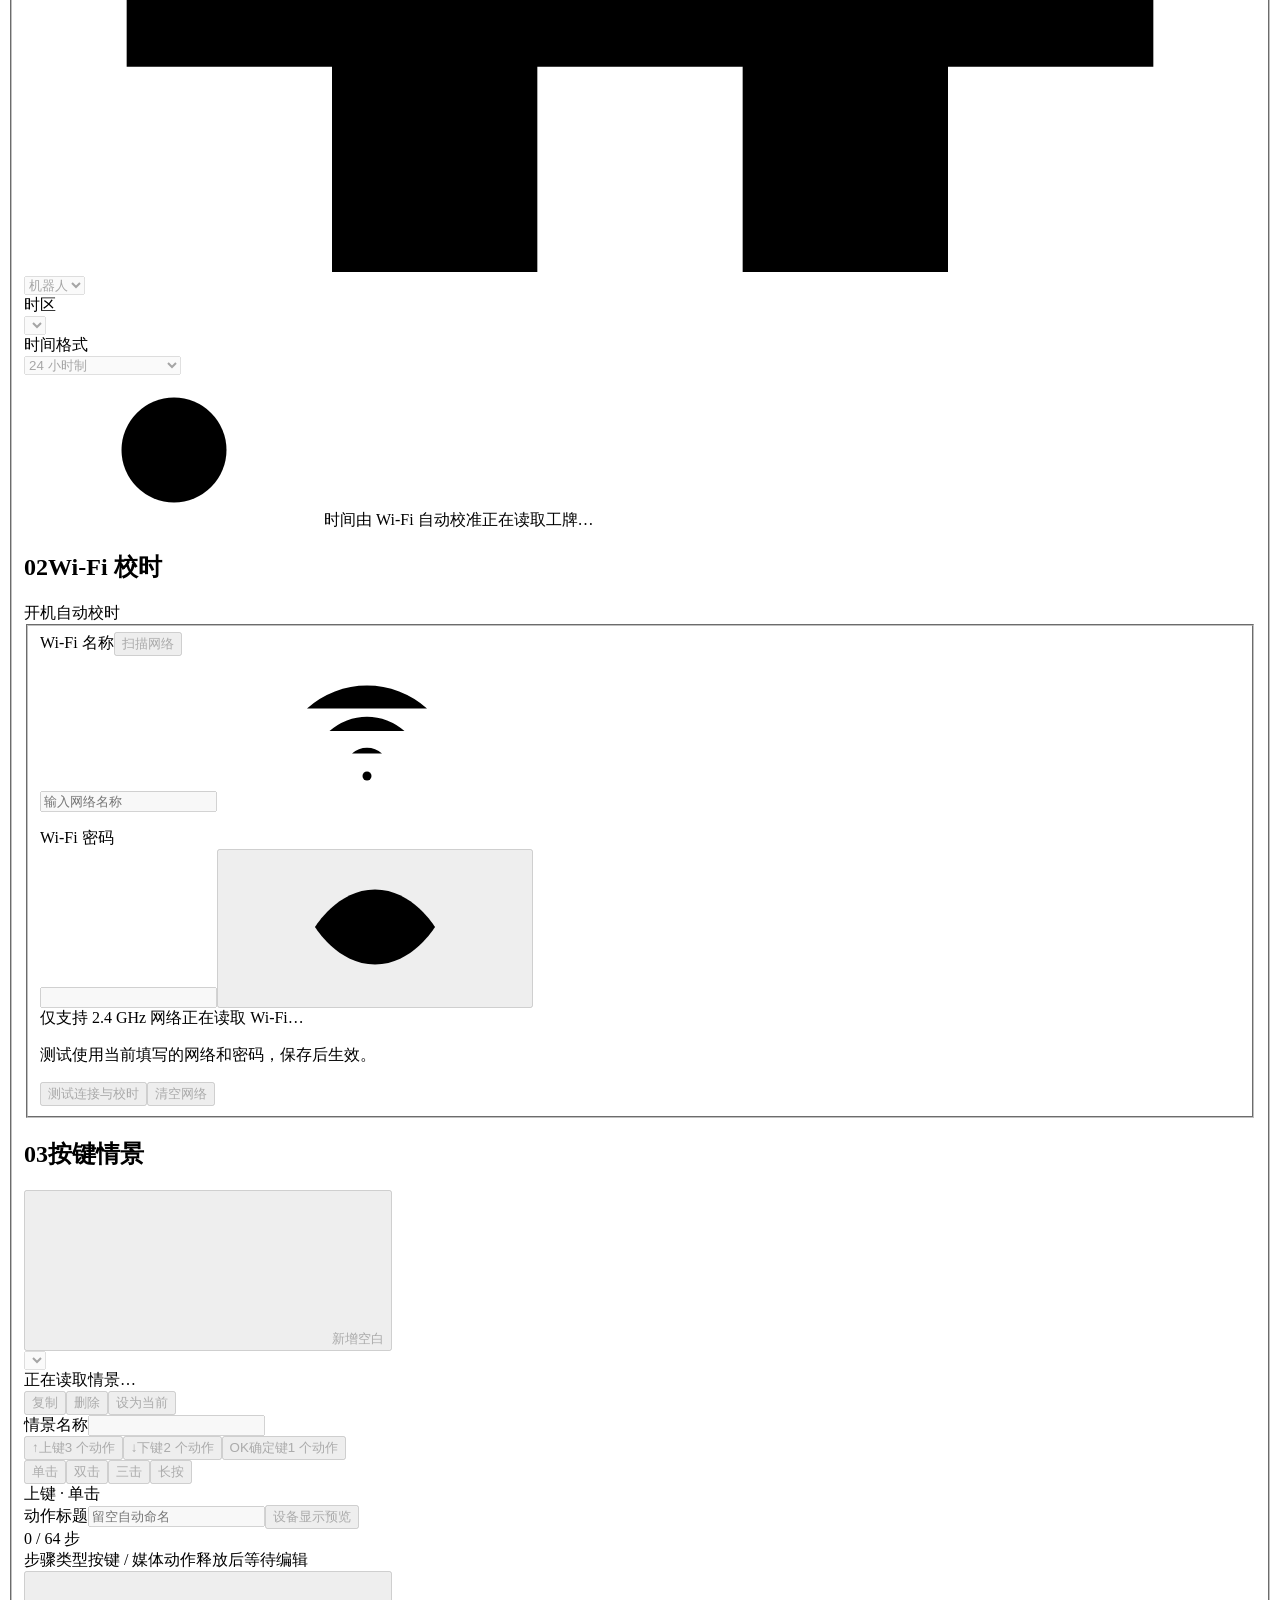
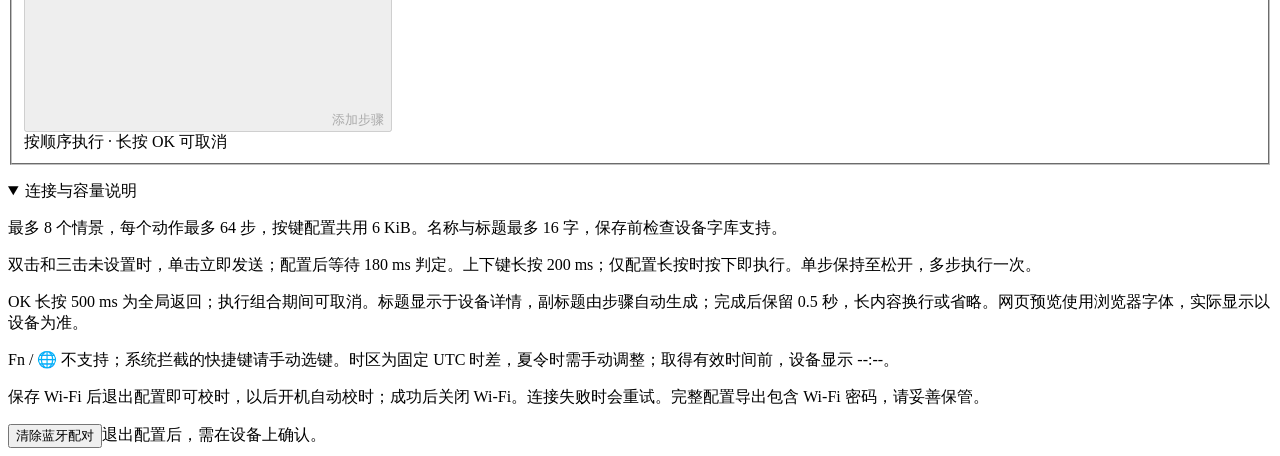
==== commit d532679c: "feat(keys): add Wi-Fi configuration and harden HTTP responses" ====
--- a/main/web/index.html
+++ b/main/web/index.html
@@ -11,10 +11,10 @@
 </defs></svg>
 <header class="topbar"><div class="top-inner">
 <div class="top-start"><a class="brand" href="#" aria-label="Passport 设置"><span class="brand-mark"><svg viewBox="0 0 24 24"><rect x="5" y="3" width="14" height="18" rx="3"/><path d="M9 7h6M9 11h6m-6 4h2m2 0h2"/></svg></span><strong>PASSPORT</strong><span class="slash"></span><span class="title">设置</span></a><button class="btn network-test utility-action" id="defaults" type="button">恢复默认配置</button></div>
-<div class="top-actions"><span id="save-state" class="save-state" role="status"><i class="dot"></i><span id="dirty" aria-live="polite">正在读取设备…</span></span><button class="btn exit-btn" id="exit">退出热点</button><button class="btn primary save-btn" id="save"><svg><use href="#i-save"/></svg>保存全部设置</button></div>
+<div class="top-actions"><span id="save-state" class="save-state" role="status"><i class="dot"></i><span id="dirty" aria-live="polite">正在读取设备…</span></span><button class="btn exit-btn" id="exit">退出配置</button><button class="btn primary save-btn" id="save"><svg><use href="#i-save"/></svg>保存全部设置</button></div>
 </div></header>
 <div class="layout">
-<aside class="sidebar"><p class="nav-label">配置模块</p><nav class="nav" aria-label="配置模块"><a href="#identity" class="active"><span class="num">01</span><span class="label">工牌与时间</span></a><a href="#network"><span class="num">02</span><span class="label">Wi-Fi 校时</span></a><a href="#scenarios"><span class="num">03</span><span class="label">按键情景</span></a></nav><div class="side-status"><div class="connection"><i class="dot"></i>配置模式</div><div>蓝牙键盘已暂停</div></div></aside>
+<aside class="sidebar"><p class="nav-label">配置模块</p><nav class="nav" aria-label="配置模块"><a href="#identity" class="active"><span class="num">01</span><span class="label">工牌与时间</span></a><a href="#network"><span class="num">02</span><span class="label">Wi-Fi 校时</span></a><a href="#scenarios"><span class="num">03</span><span class="label">按键情景</span></a></nav><div class="side-status"><div class="connection"><i class="dot"></i>配置模式</div><div>保存后退出配置</div></div></aside>
 <main class="content">
 <div class="page-heading"><h1>设备配置</h1><div class="file-tools"><button class="btn small" id="import-file"><svg><use href="#i-upload"/></svg>导入配置</button><div class="file-menu"><button class="btn small" id="export-toggle" aria-expanded="false"><svg><use href="#i-download"/></svg>导出配置<svg><use href="#i-chevron"/></svg></button><div class="dropdown" id="export-menu" hidden><button id="export-all">完整配置<small>工牌、Wi-Fi 和全部按键情景 · 含密码</small></button><button id="export-profile">当前情景<small>仅包含按键，可用于分享</small></button></div></div></div></div>
 <fieldset id="editor" disabled><div class="settings-grid">
@@ -41,7 +41,7 @@
 <div class="table-head" aria-hidden="true"><span>步骤</span><span>类型</span><span>按键 / 媒体动作</span><span>释放后等待</span><span >编辑</span></div><div id="steps"></div><button class="add-step" id="add-step"><svg><use href="#i-plus"/></svg>添加步骤</button><div class="action-bottom"><span>按顺序执行 · 长按 OK 可取消</span></div></article>
 </section></fieldset>
 <p id="status" role="status" aria-live="polite"></p>
-<details class="more-settings" open><summary>连接与容量说明</summary><div class="more-body"><p>最多 8 个情景，每个动作最多 64 步，按键配置共用 6 KiB。名称与标题最多 16 字，保存前检查设备字库支持。</p><p>双击和三击未设置时，单击立即发送；配置后等待 180 ms 判定。上下键长按 200 ms；仅配置长按时按下即执行。单步保持至松开，多步执行一次。</p><p>OK 长按 500 ms 为全局返回；执行组合期间可取消。标题显示于设备详情，副标题由步骤自动生成；完成后保留 0.5 秒，长内容换行或省略。网页预览使用浏览器字体，实际显示以设备为准。</p><p>Fn / 🌐 不支持；系统拦截的快捷键请手动选键。时区为固定 UTC 时差，夏令时需手动调整；取得有效时间前，设备显示 --:--。</p><p>保存 Wi-Fi 后退出热点即可校时，以后开机自动校时；成功后关闭 Wi-Fi。连接失败时会重试。完整配置导出包含 Wi-Fi 密码，请妥善保管。</p><div class="pairing-row"><button class="btn small" id="forget">清除蓝牙配对</button><span>退出热点后，需在设备上确认。</span></div></div></details>
+<details class="more-settings" open><summary>连接与容量说明</summary><div class="more-body"><p>最多 8 个情景，每个动作最多 64 步，按键配置共用 6 KiB。名称与标题最多 16 字，保存前检查设备字库支持。</p><p>双击和三击未设置时，单击立即发送；配置后等待 180 ms 判定。上下键长按 200 ms；仅配置长按时按下即执行。单步保持至松开，多步执行一次。</p><p>OK 长按 500 ms 为全局返回；执行组合期间可取消。标题显示于设备详情，副标题由步骤自动生成；完成后保留 0.5 秒，长内容换行或省略。网页预览使用浏览器字体，实际显示以设备为准。</p><p>Fn / 🌐 不支持；系统拦截的快捷键请手动选键。时区为固定 UTC 时差，夏令时需手动调整；取得有效时间前，设备显示 --:--。</p><p>保存 Wi-Fi 后退出配置即可校时，以后开机自动校时；成功后关闭 Wi-Fi。连接失败时会重试。完整配置导出包含 Wi-Fi 密码，请妥善保管。</p><div class="pairing-row"><button class="btn small" id="forget">清除蓝牙配对</button><span>退出配置后，需在设备上确认。</span></div></div></details>
 
 </main></div>
 <input id="import-input" type="file" accept=".json,application/json" hidden>
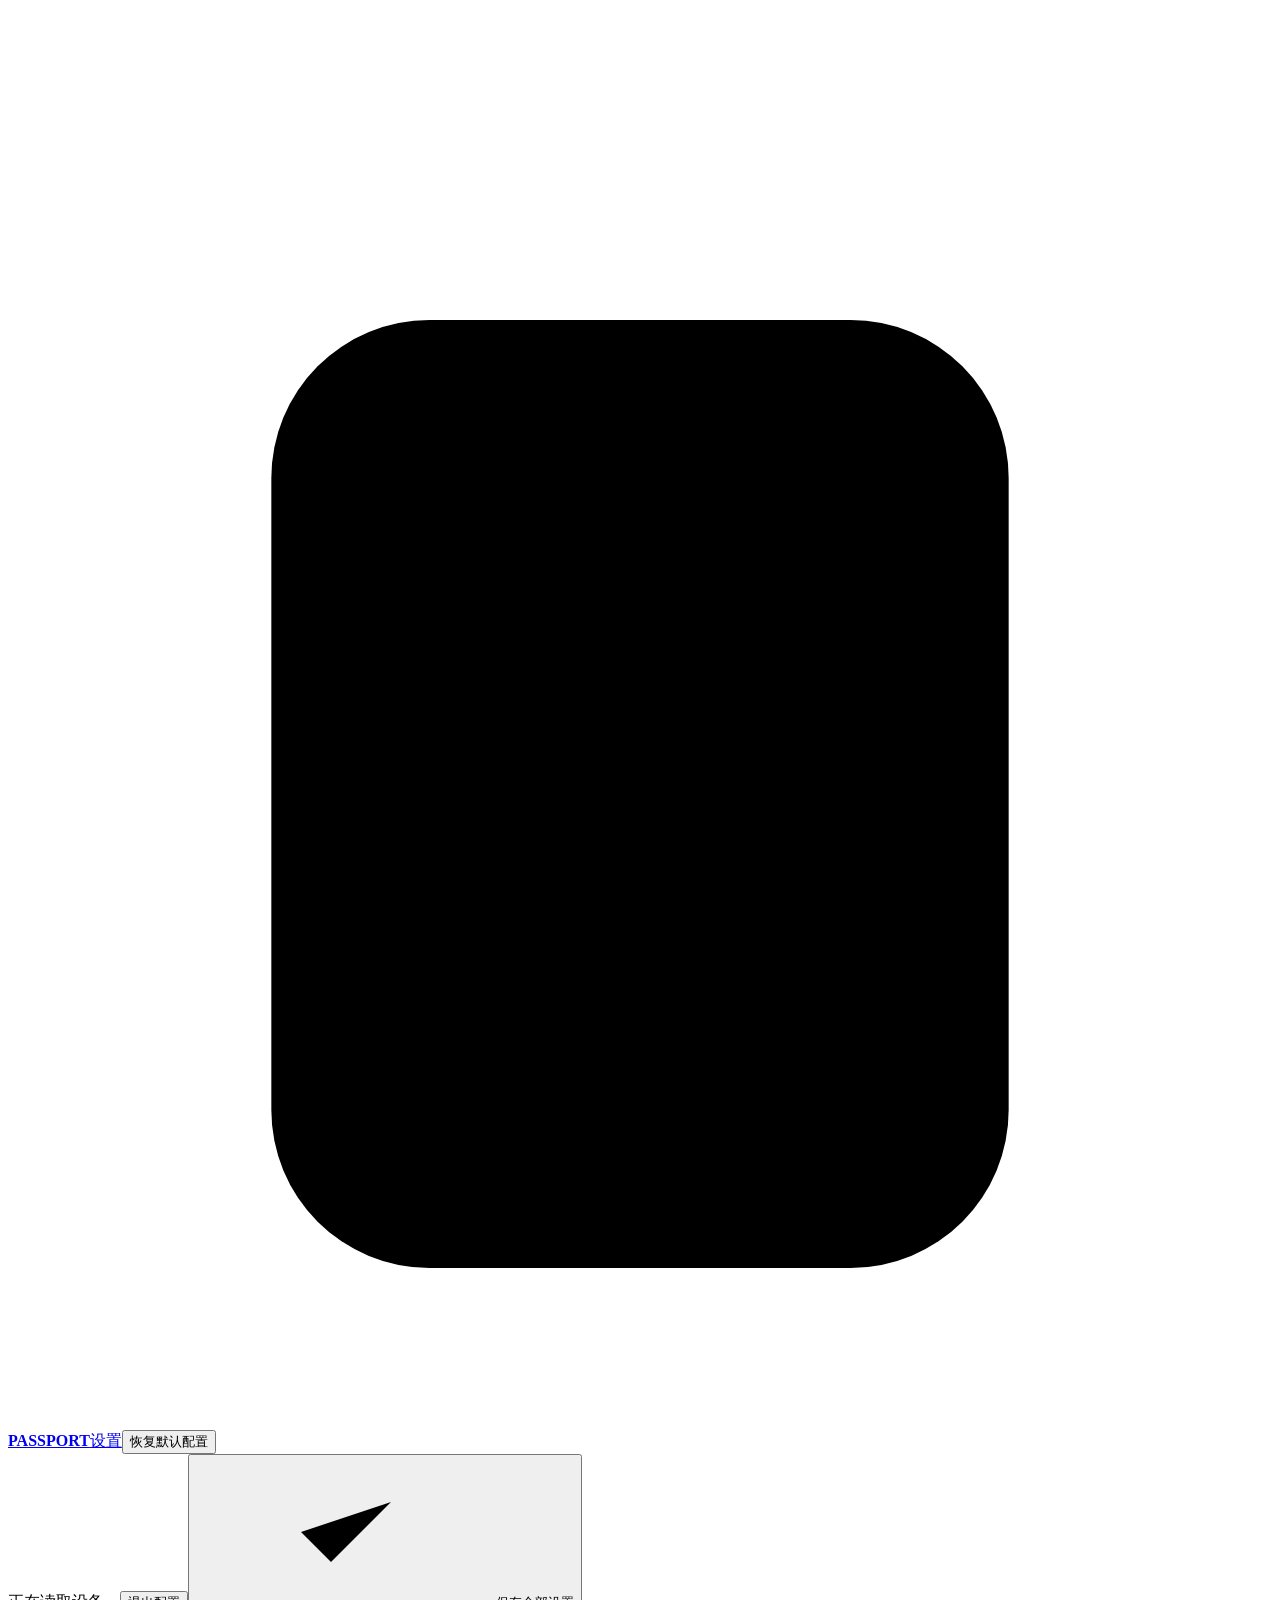
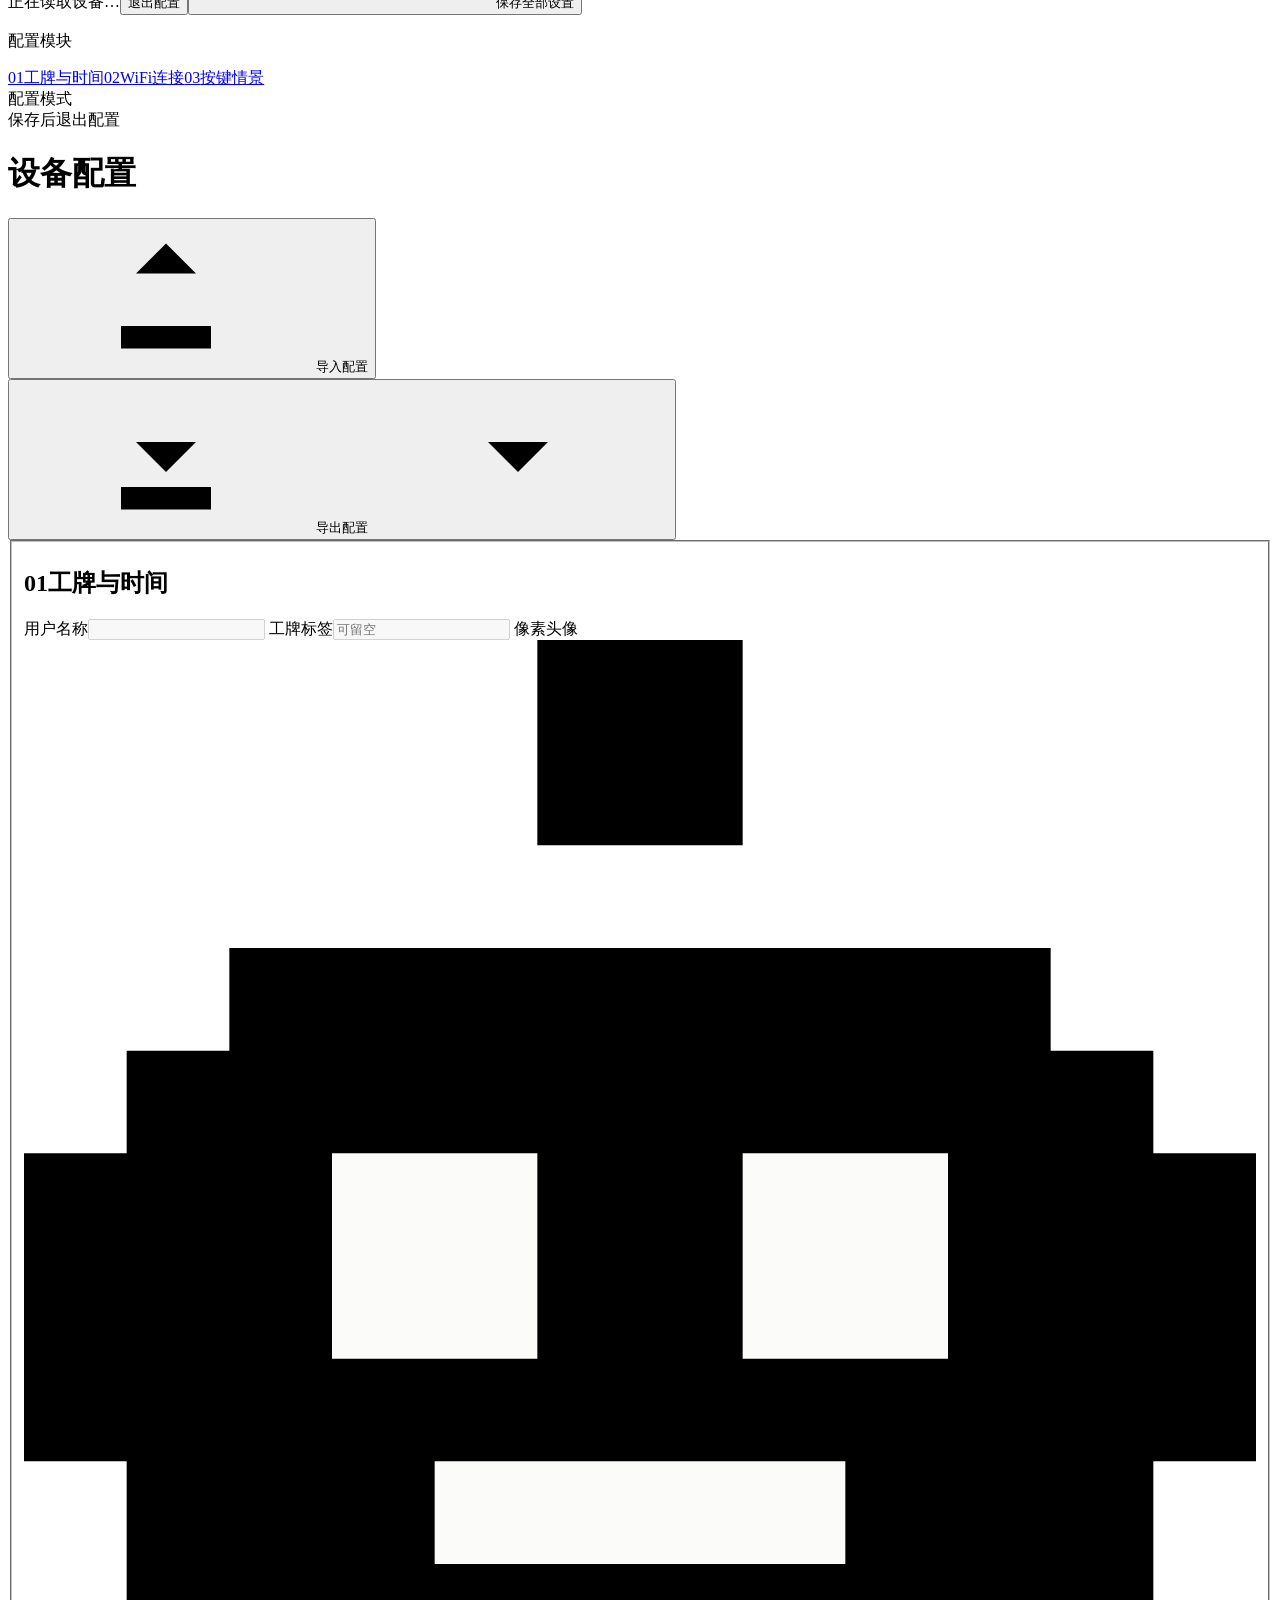
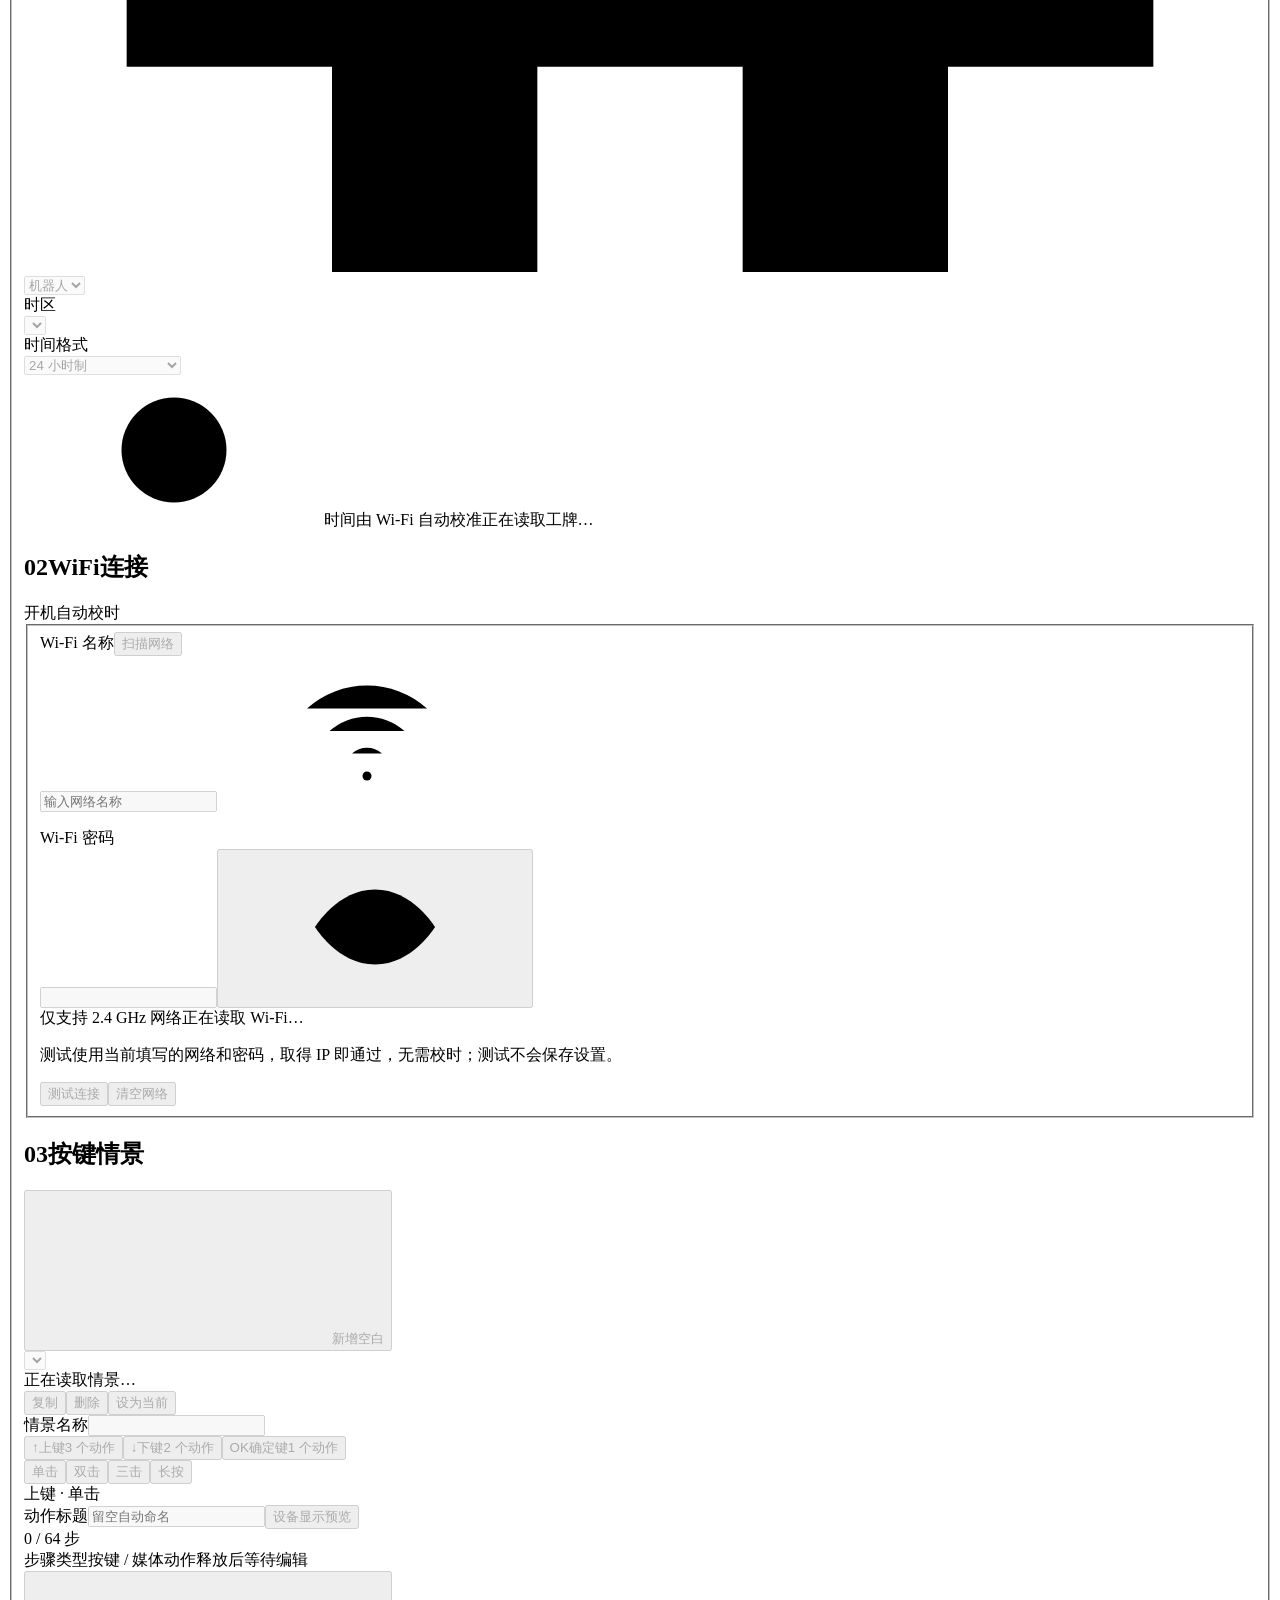
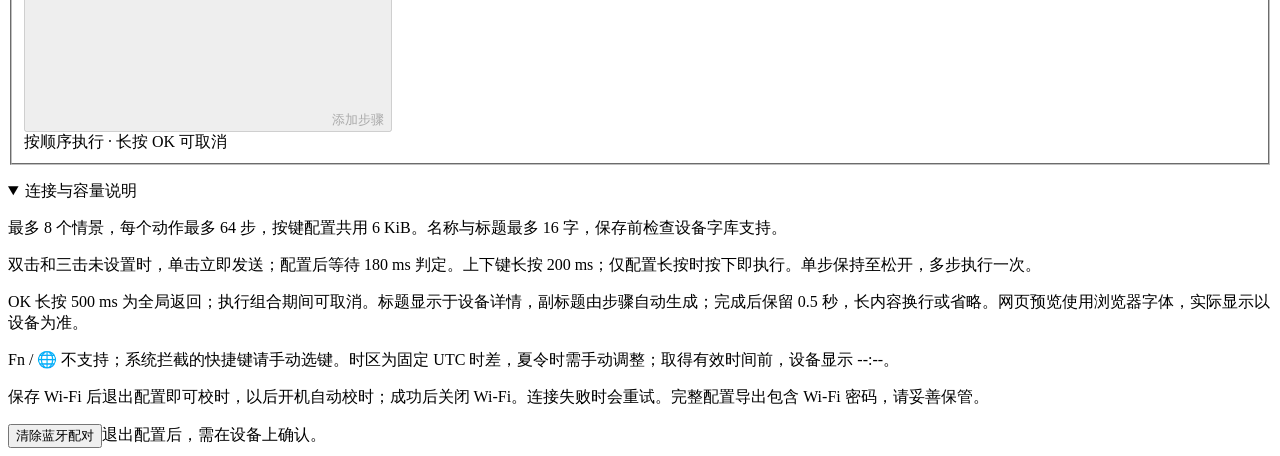
==== commit 1c0a5e56: "fix(web): clarify WiFi connection settings and test labels Rename the network section and navigation" ====
--- a/main/web/index.html
+++ b/main/web/index.html
@@ -14,7 +14,7 @@
 <div class="top-actions"><span id="save-state" class="save-state" role="status"><i class="dot"></i><span id="dirty" aria-live="polite">正在读取设备…</span></span><button class="btn exit-btn" id="exit">退出配置</button><button class="btn primary save-btn" id="save"><svg><use href="#i-save"/></svg>保存全部设置</button></div>
 </div></header>
 <div class="layout">
-<aside class="sidebar"><p class="nav-label">配置模块</p><nav class="nav" aria-label="配置模块"><a href="#identity" class="active"><span class="num">01</span><span class="label">工牌与时间</span></a><a href="#network"><span class="num">02</span><span class="label">Wi-Fi 校时</span></a><a href="#scenarios"><span class="num">03</span><span class="label">按键情景</span></a></nav><div class="side-status"><div class="connection"><i class="dot"></i>配置模式</div><div>保存后退出配置</div></div></aside>
+<aside class="sidebar"><p class="nav-label">配置模块</p><nav class="nav" aria-label="配置模块"><a href="#identity" class="active"><span class="num">01</span><span class="label">工牌与时间</span></a><a href="#network"><span class="num">02</span><span class="label">WiFi连接</span></a><a href="#scenarios"><span class="num">03</span><span class="label">按键情景</span></a></nav><div class="side-status"><div class="connection"><i class="dot"></i>配置模式</div><div>保存后退出配置</div></div></aside>
 <main class="content">
 <div class="page-heading"><h1>设备配置</h1><div class="file-tools"><button class="btn small" id="import-file"><svg><use href="#i-upload"/></svg>导入配置</button><div class="file-menu"><button class="btn small" id="export-toggle" aria-expanded="false"><svg><use href="#i-download"/></svg>导出配置<svg><use href="#i-chevron"/></svg></button><div class="dropdown" id="export-menu" hidden><button id="export-all">完整配置<small>工牌、Wi-Fi 和全部按键情景 · 含密码</small></button><button id="export-profile">当前情景<small>仅包含按键，可用于分享</small></button></div></div></div></div>
 <fieldset id="editor" disabled><div class="settings-grid">
@@ -25,10 +25,10 @@
 <label class="field"><span>时区</span><div class="select-wrap"><select class="control" id="home-timezone"></select></div></label>
 <label class="field"><span>时间格式</span><div class="select-wrap"><select class="control" id="home-hour12"><option value="0">24 小时制</option><option value="1">12 小时制（AM / PM）</option></select></div></label>
 </div><div class="panel-foot"><span class="note"><svg class="clock-icon"><use href="#i-clock"/></svg>时间由 Wi-Fi 自动校准</span><span id="home-saved" role="status">正在读取工牌…</span></div></section>
-<section class="panel wifi" id="network" aria-labelledby="wifi-heading"><div class="panel-top"><h2 id="wifi-heading"><span class="section-num">02</span>Wi-Fi 校时</h2><span class="tag">开机自动校时</span></div><fieldset id="wifi-fields" disabled><div class="fields">
+<section class="panel wifi" id="network" aria-labelledby="wifi-heading"><div class="panel-top"><h2 id="wifi-heading"><span class="section-num">02</span>WiFi连接</h2><span class="tag">开机自动校时</span></div><fieldset id="wifi-fields" disabled><div class="fields">
 <div class="field wide"><div class="wifi-field-label"><label for="wifi-ssid">Wi-Fi 名称</label><button class="btn network-test utility-action" id="scan-wifi" type="button" aria-controls="scan-results" aria-expanded="false"><span>扫描网络</span></button></div><div class="network-input"><input id="wifi-ssid" class="control"  autocomplete="off" placeholder="输入网络名称"><svg><use href="#i-wifi"/></svg><div class="scan-results" id="scan-results" hidden></div></div><select id="wifi-networks" hidden aria-label="选择附近网络"><option value="">扫描后可选择网络</option></select><p id="wifi-scan-status" role="status" aria-live="polite"></p></div>
 <label class="field wide"><span>Wi-Fi 密码</span><div class="password-input"><input class="control" id="wifi-password" type="text"  autocomplete="new-password" maxlength="63"><button class="icon-btn eye" id="toggle-password" type="button" aria-label="隐藏密码" aria-pressed="true"><svg><use href="#i-eye"/></svg></button></div><input id="wifi-show-password" type="checkbox" checked hidden aria-controls="wifi-password"></label>
-</div><div class="wifi-meta"><span>仅支持 2.4 GHz 网络</span><span class="chip" id="wifi-saved">正在读取 Wi-Fi…</span></div><p class="wifi-result" id="wifi-test-status" role="status" aria-live="polite">测试使用当前填写的网络和密码，保存后生效。</p><div class="panel-foot"><button class="btn network-test utility-action" id="test-wifi">测试连接与校时</button><button class="network-clear" id="clear-wifi">清空网络</button></div></fieldset><p class="wifi-result" id="wifi-status" role="status" aria-live="polite"></p></section>
+</div><div class="wifi-meta"><span>仅支持 2.4 GHz 网络</span><span class="chip" id="wifi-saved">正在读取 Wi-Fi…</span></div><p class="wifi-result" id="wifi-test-status" role="status" aria-live="polite">测试使用当前填写的网络和密码，取得 IP 即通过，无需校时；测试不会保存设置。</p><div class="panel-foot"><button class="btn network-test utility-action" id="test-wifi">测试连接</button><button class="network-clear" id="clear-wifi">清空网络</button></div></fieldset><p class="wifi-result" id="wifi-status" role="status" aria-live="polite"></p></section>
 </div>
 <section class="panel scenarios" id="scenarios" aria-labelledby="scenario-heading">
 <div class="panel-top"><h2 id="scenario-heading"><span class="section-num">03</span>按键情景</h2><div class="scenario-tools"><button class="btn small" id="new-profile"><svg><use href="#i-plus"/></svg>新增空白</button></div></div>
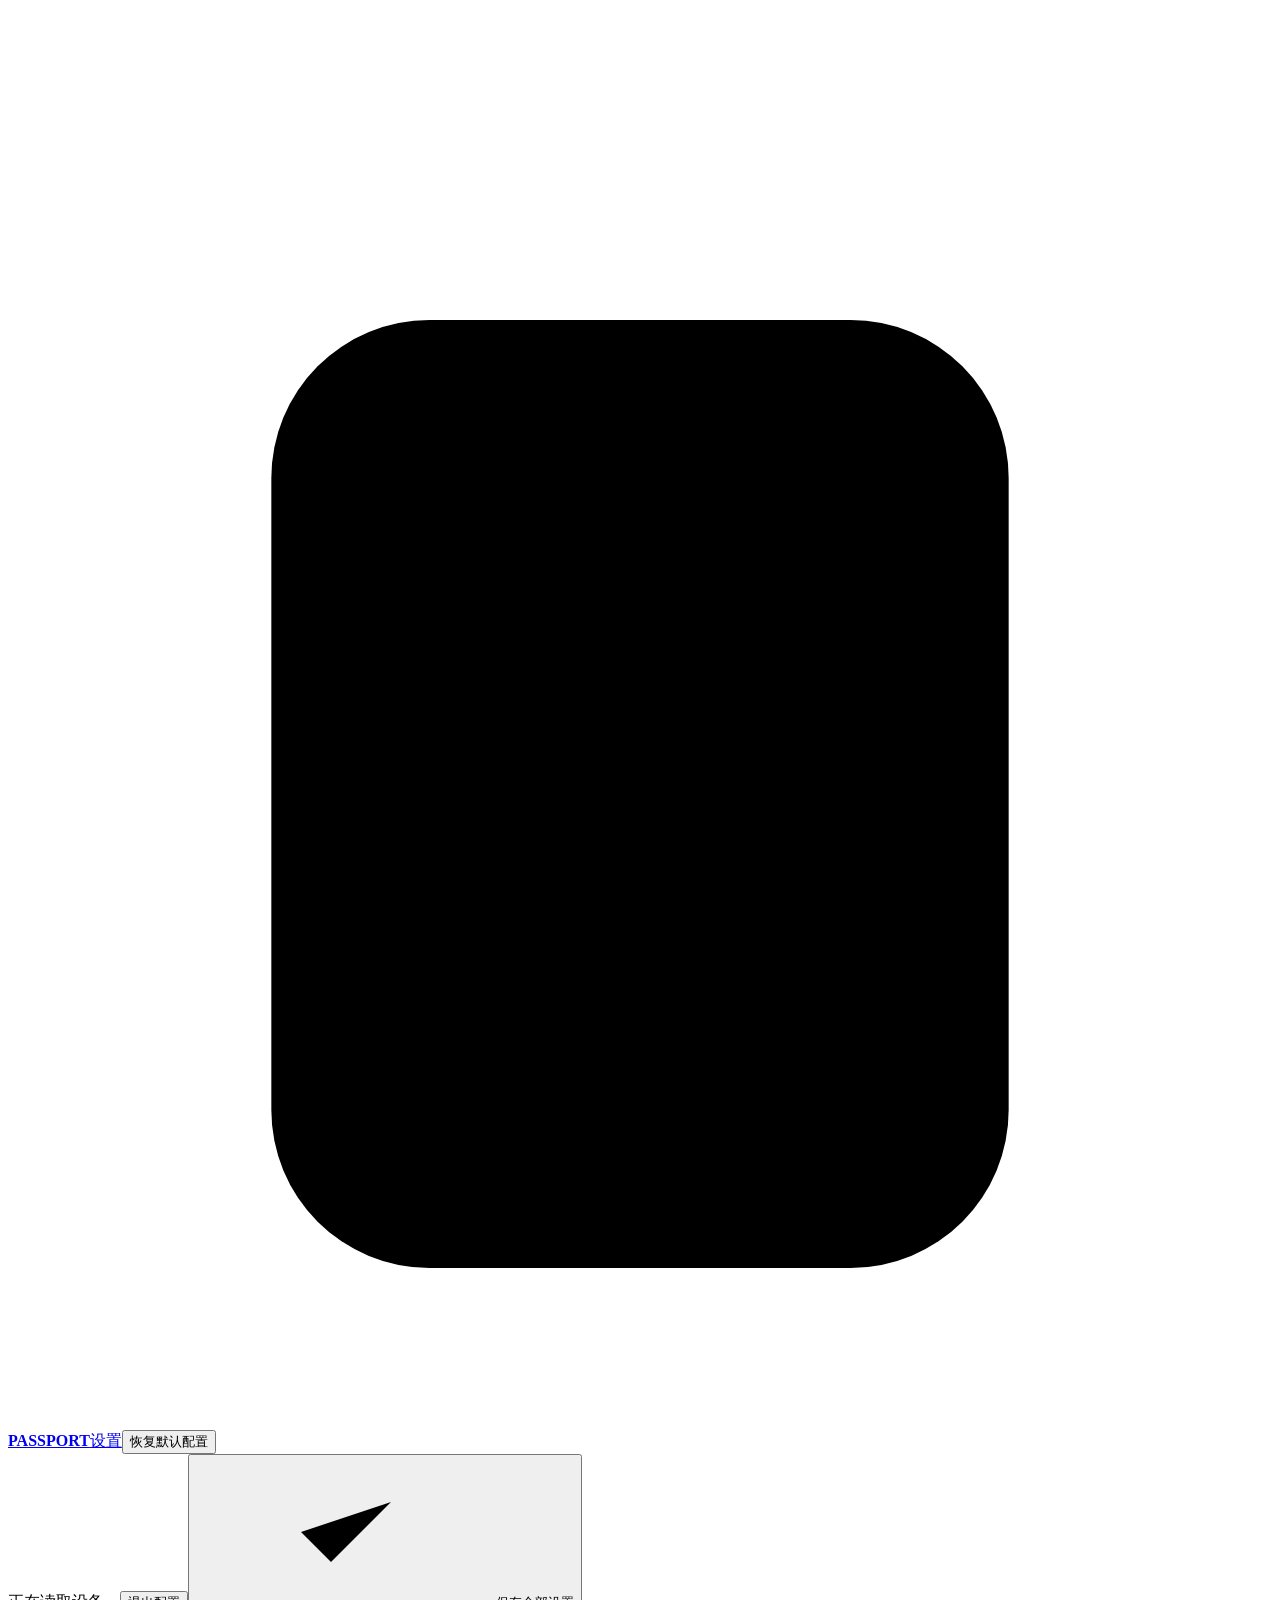
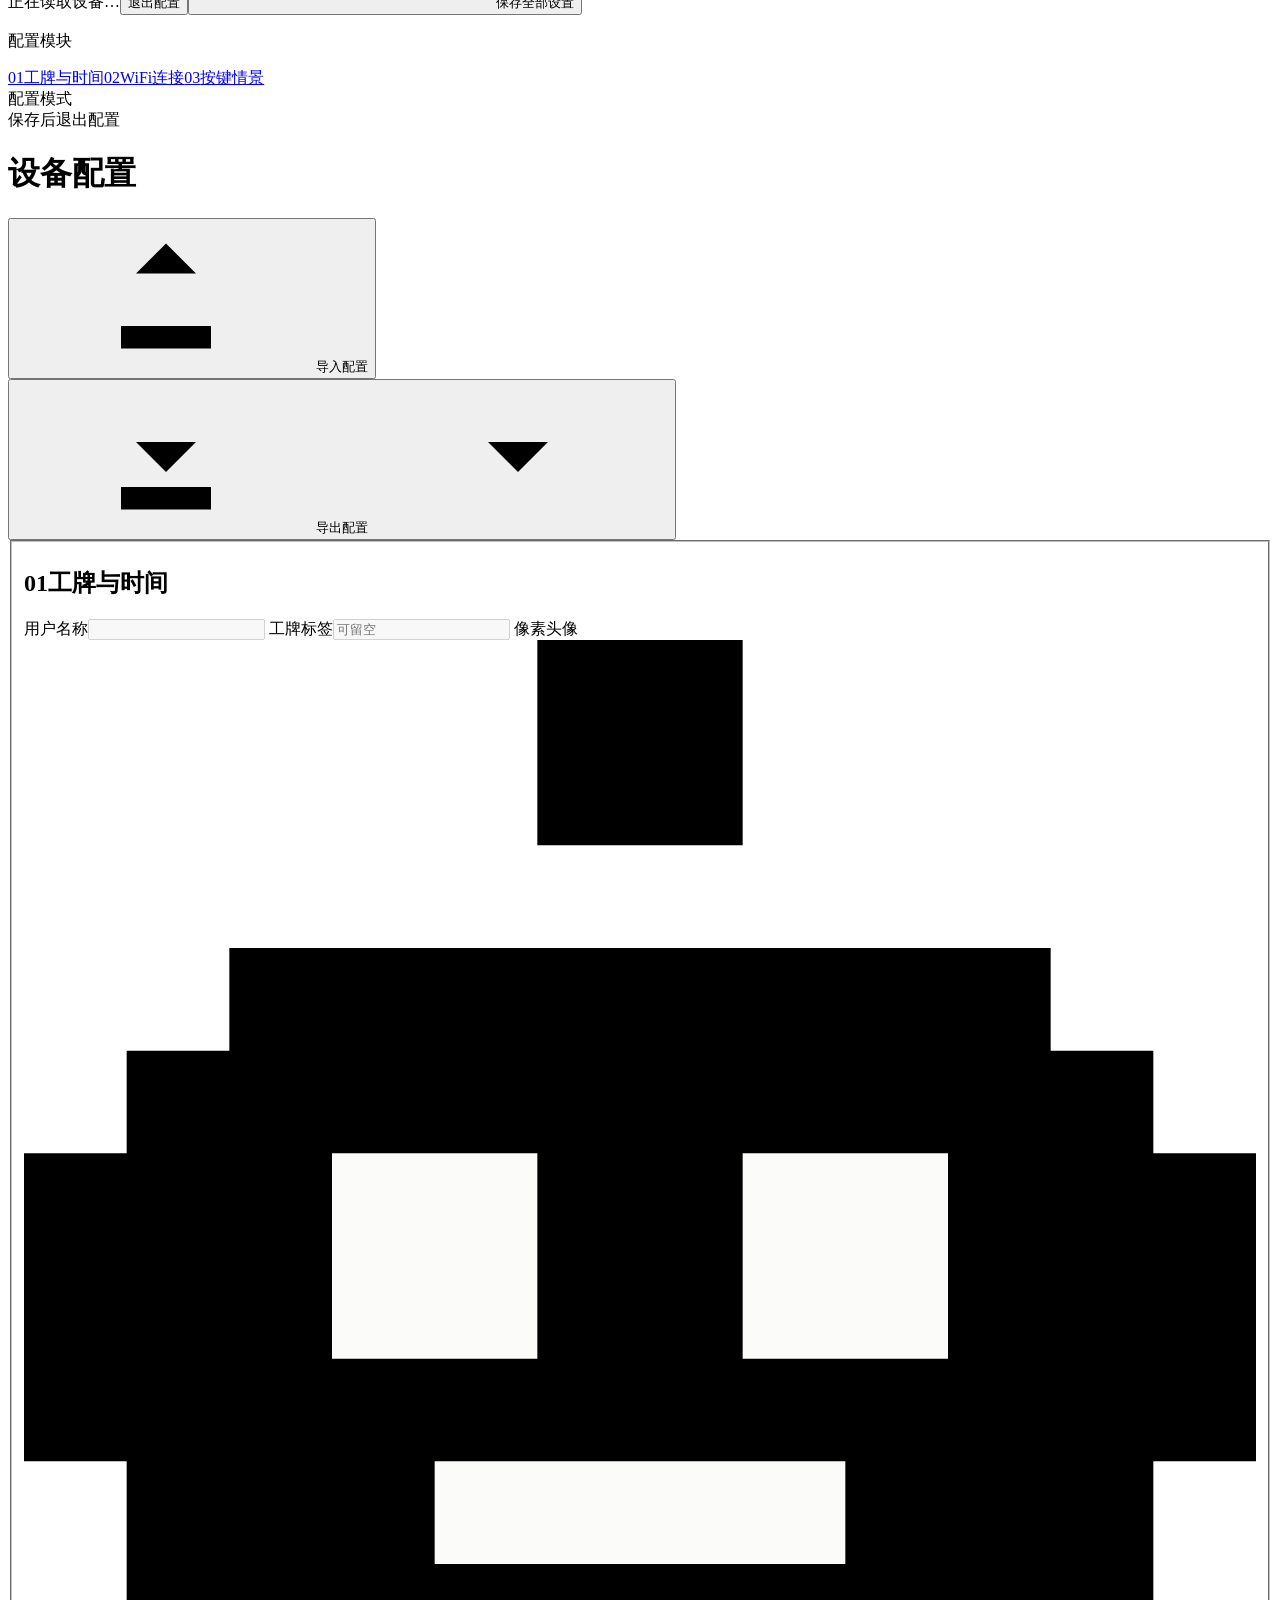
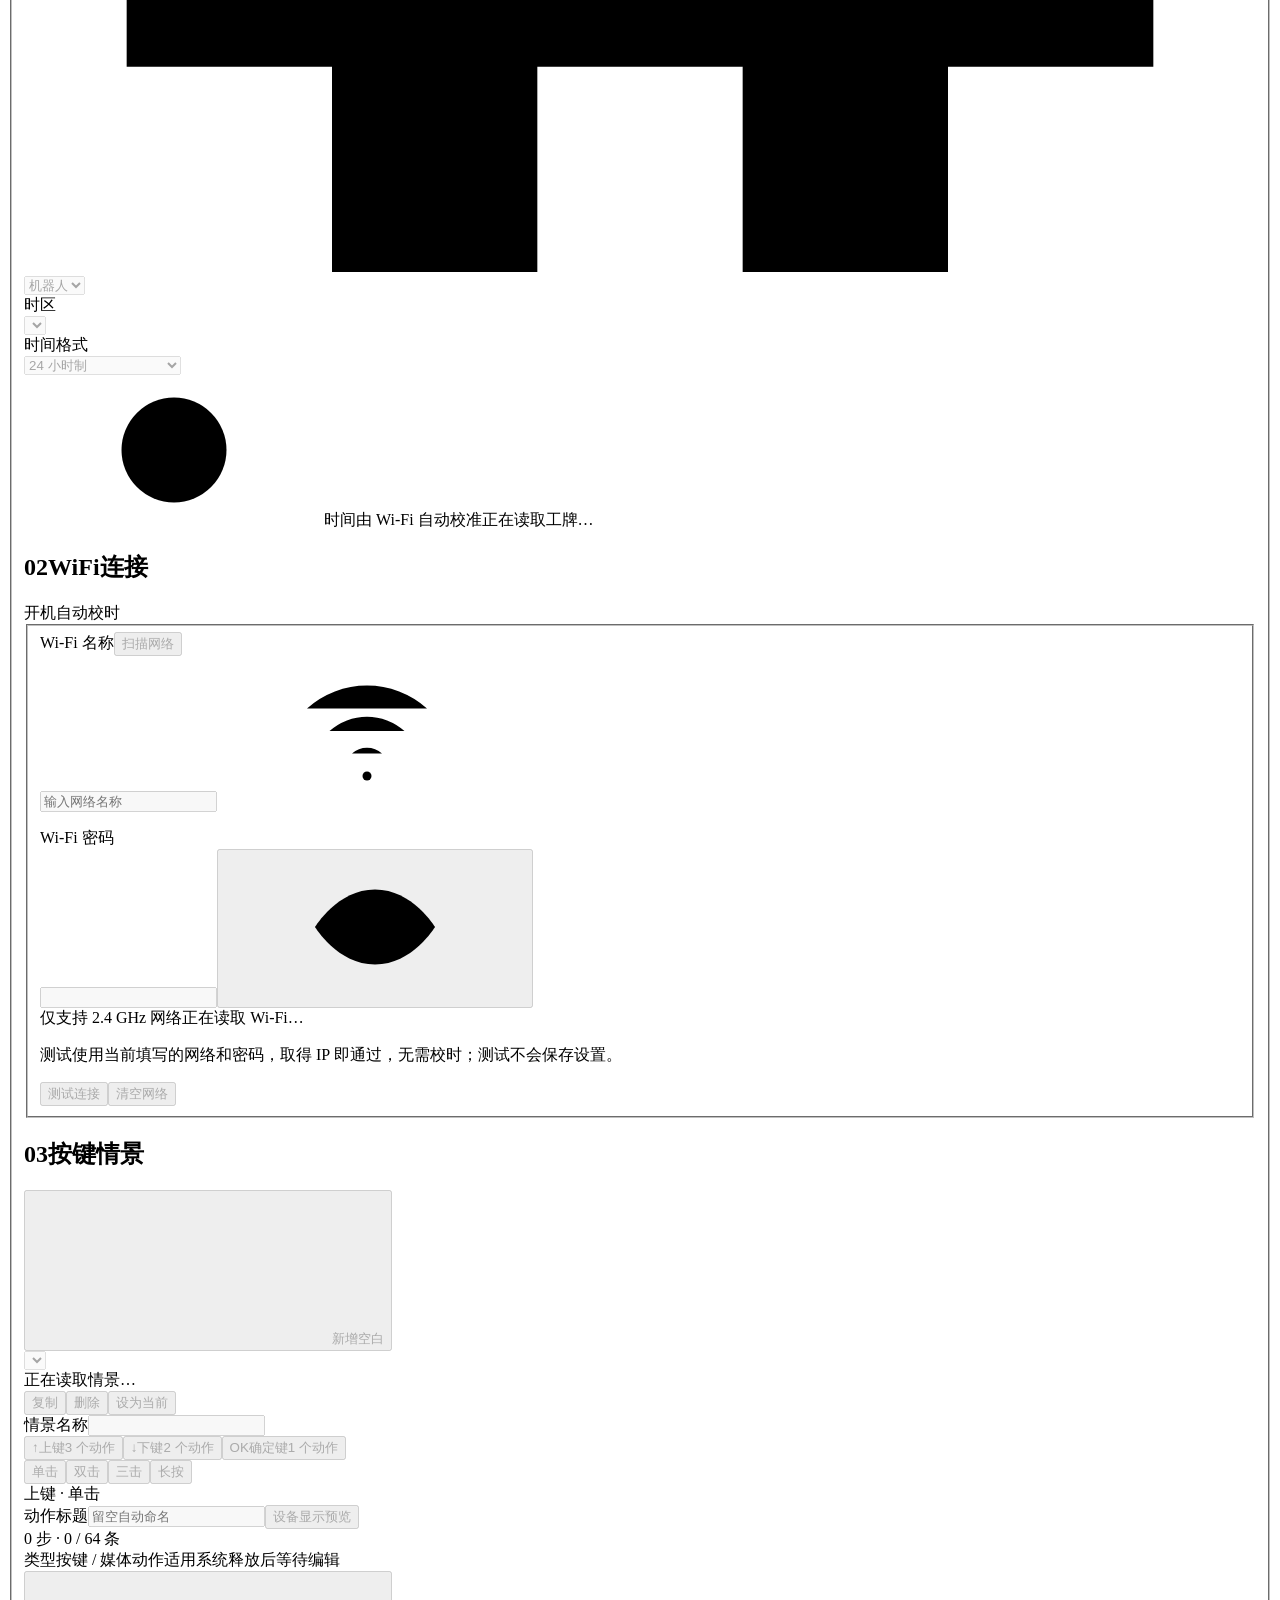
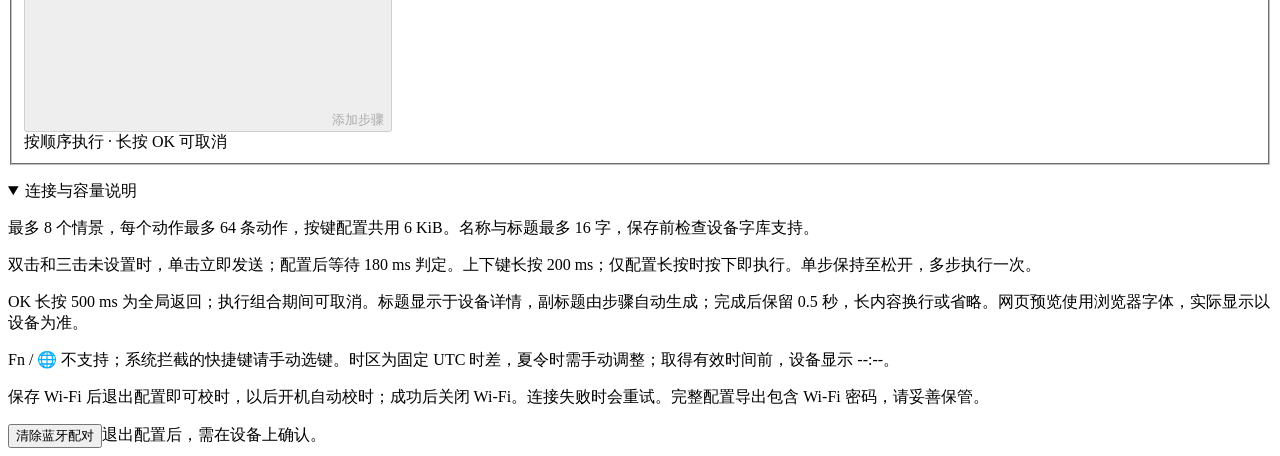
==== commit 573e7ed1: "feat(keypad): add system-specific action branches Persist All, Windows and Mac targets for keyboard " ====
--- a/main/web/index.html
+++ b/main/web/index.html
@@ -37,11 +37,11 @@
 <div class="key-picker" role="tablist" aria-label="实体按键"><button class="key tab active" data-key="0" role="tab" aria-selected="true"><span class="keycap">↑</span><span class="key-label">上键</span><span class="key-count">3 个动作</span></button><button class="key tab" data-key="1" role="tab" aria-selected="false"><span class="keycap">↓</span><span class="key-label">下键</span><span class="key-count">2 个动作</span></button><button class="key tab" data-key="2" role="tab" aria-selected="false"><span class="keycap ok-keycap">OK</span><span class="key-label">确定键</span><span class="key-count">1 个动作</span></button></div>
 <div class="event-bar"><div class="event-tabs" role="tablist" aria-label="触发方式"><button class="event active has-action" data-event="0" role="tab" aria-selected="true">单击<i class="activity"></i></button><button class="event has-action" data-event="1" role="tab" aria-selected="false">双击<i class="activity"></i></button><button class="event" data-event="2" role="tab" aria-selected="false">三击<i class="activity"></i></button><button class="event has-action" data-event="3" role="tab" aria-selected="false">长按<i class="activity"></i></button></div><span class="binding-summary" id="binding-summary">上键 · 单击</span></div>
 <article class="system-action fixed" id="system-action" hidden><h3>长按</h3><span class="tag">系统保留</span><strong>返回上一层</strong><p>OK 长按 500 ms 返回；执行组合期间可取消并进入主菜单。</p></article>
-<article class="action-editor action" id="actions" aria-label="按键动作"><div class="action-meta"><div class="action-name"><label for="action-title">动作标题</label><input class="control" id="action-title"  maxlength="16" placeholder="留空自动命名"><button class="btn network-test utility-action" id="preview" type="button">设备显示预览</button></div><span class="step-count mono" id="step-count">0 / 64 步</span></div>
-<div class="table-head" aria-hidden="true"><span>步骤</span><span>类型</span><span>按键 / 媒体动作</span><span>释放后等待</span><span >编辑</span></div><div id="steps"></div><button class="add-step" id="add-step"><svg><use href="#i-plus"/></svg>添加步骤</button><div class="action-bottom"><span>按顺序执行 · 长按 OK 可取消</span></div></article>
+<article class="action-editor action" id="actions" aria-label="按键动作"><div class="action-meta"><div class="action-name"><label for="action-title">动作标题</label><input class="control" id="action-title"  maxlength="16" placeholder="留空自动命名"><button class="btn network-test utility-action" id="preview" type="button">设备显示预览</button></div><span class="step-count mono" id="step-count">0 步 · 0 / 64 条</span></div>
+<div class="table-head" aria-hidden="true"><span>类型</span><span>按键 / 媒体动作</span><span>适用系统</span><span>释放后等待</span><span>编辑</span></div><div id="steps"></div><button class="add-step" id="add-step"><svg><use href="#i-plus"/></svg>添加步骤</button><div id="system-preview-result" class="system-preview-result" hidden></div><div class="action-bottom"><span>按顺序执行 · 长按 OK 可取消</span></div></article>
 </section></fieldset>
 <p id="status" role="status" aria-live="polite"></p>
-<details class="more-settings" open><summary>连接与容量说明</summary><div class="more-body"><p>最多 8 个情景，每个动作最多 64 步，按键配置共用 6 KiB。名称与标题最多 16 字，保存前检查设备字库支持。</p><p>双击和三击未设置时，单击立即发送；配置后等待 180 ms 判定。上下键长按 200 ms；仅配置长按时按下即执行。单步保持至松开，多步执行一次。</p><p>OK 长按 500 ms 为全局返回；执行组合期间可取消。标题显示于设备详情，副标题由步骤自动生成；完成后保留 0.5 秒，长内容换行或省略。网页预览使用浏览器字体，实际显示以设备为准。</p><p>Fn / 🌐 不支持；系统拦截的快捷键请手动选键。时区为固定 UTC 时差，夏令时需手动调整；取得有效时间前，设备显示 --:--。</p><p>保存 Wi-Fi 后退出配置即可校时，以后开机自动校时；成功后关闭 Wi-Fi。连接失败时会重试。完整配置导出包含 Wi-Fi 密码，请妥善保管。</p><div class="pairing-row"><button class="btn small" id="forget">清除蓝牙配对</button><span>退出配置后，需在设备上确认。</span></div></div></details>
+<details class="more-settings" open><summary>连接与容量说明</summary><div class="more-body"><p>最多 8 个情景，每个动作最多 64 条动作，按键配置共用 6 KiB。名称与标题最多 16 字，保存前检查设备字库支持。</p><p>双击和三击未设置时，单击立即发送；配置后等待 180 ms 判定。上下键长按 200 ms；仅配置长按时按下即执行。单步保持至松开，多步执行一次。</p><p>OK 长按 500 ms 为全局返回；执行组合期间可取消。标题显示于设备详情，副标题由步骤自动生成；完成后保留 0.5 秒，长内容换行或省略。网页预览使用浏览器字体，实际显示以设备为准。</p><p>Fn / 🌐 不支持；系统拦截的快捷键请手动选键。时区为固定 UTC 时差，夏令时需手动调整；取得有效时间前，设备显示 --:--。</p><p>保存 Wi-Fi 后退出配置即可校时，以后开机自动校时；成功后关闭 Wi-Fi。连接失败时会重试。完整配置导出包含 Wi-Fi 密码，请妥善保管。</p><div class="pairing-row"><button class="btn small" id="forget">清除蓝牙配对</button><span>退出配置后，需在设备上确认。</span></div></div></details>
 
 </main></div>
 <input id="import-input" type="file" accept=".json,application/json" hidden>
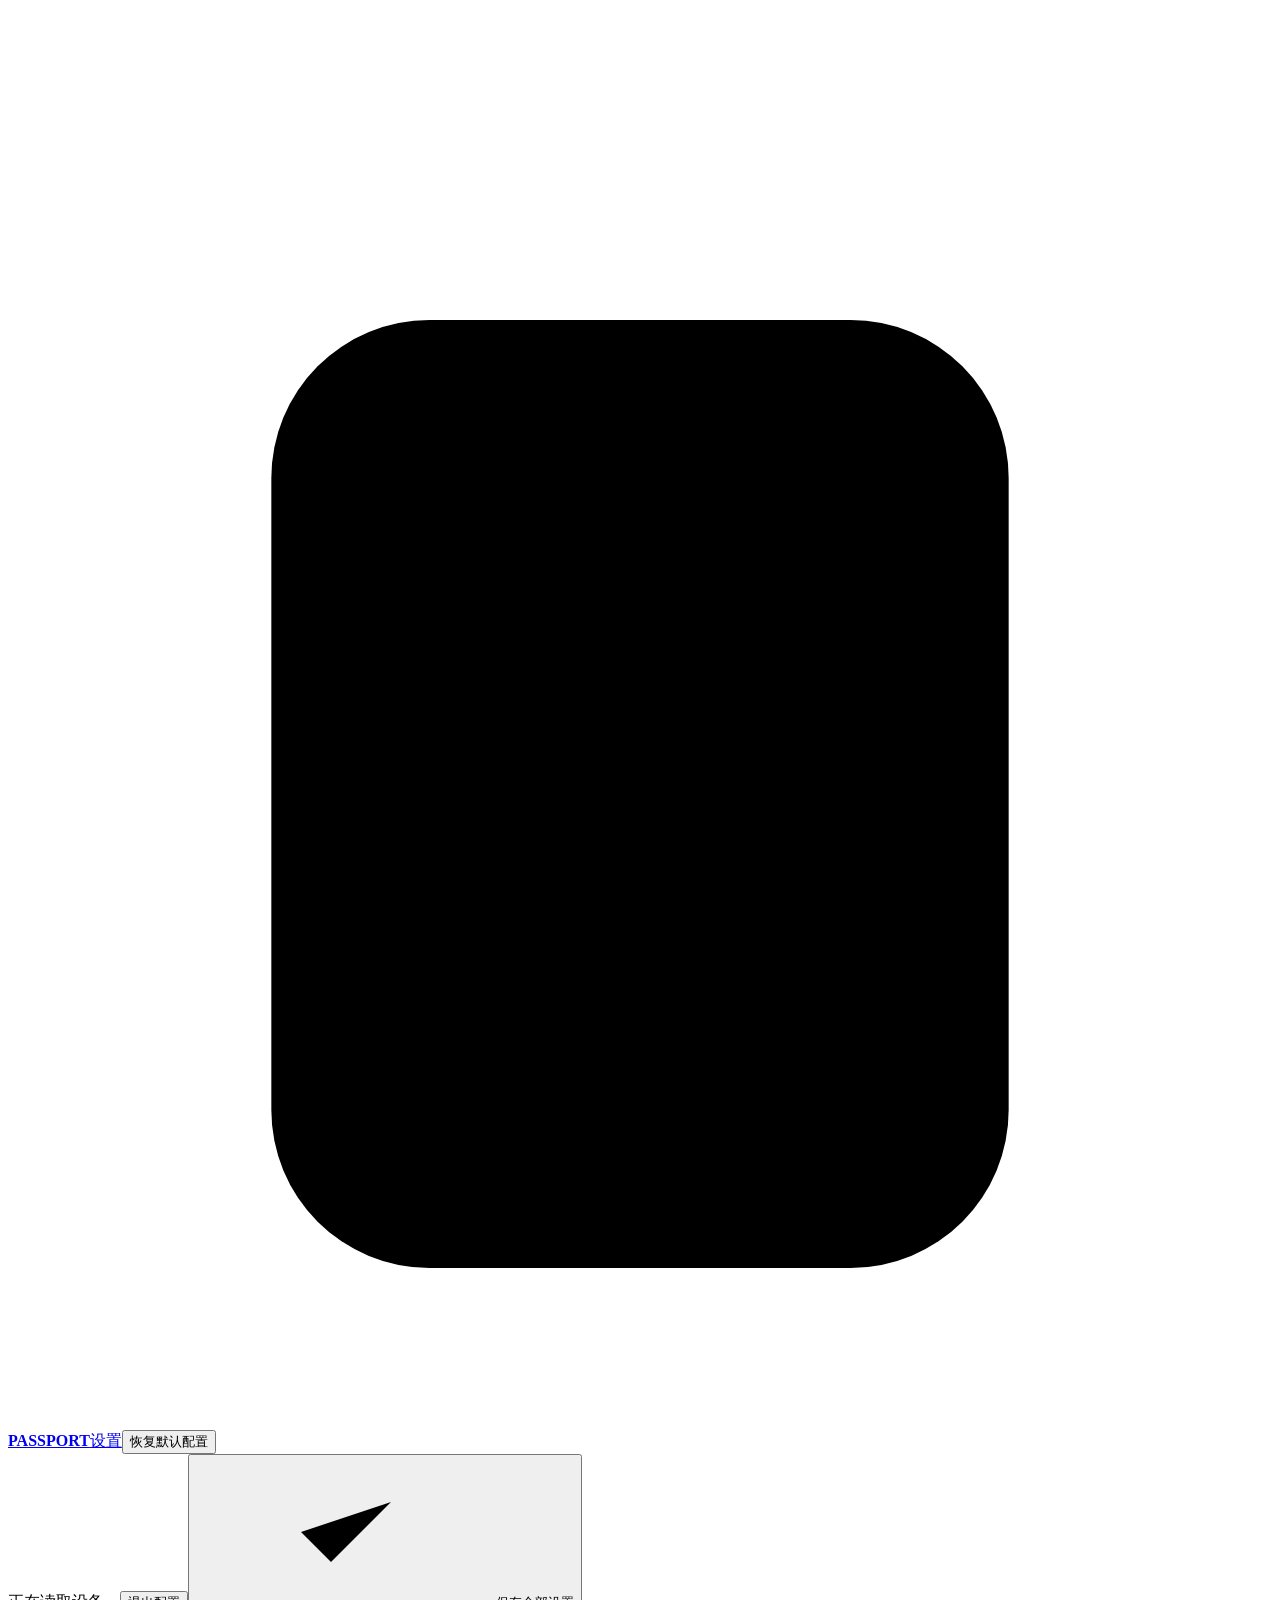
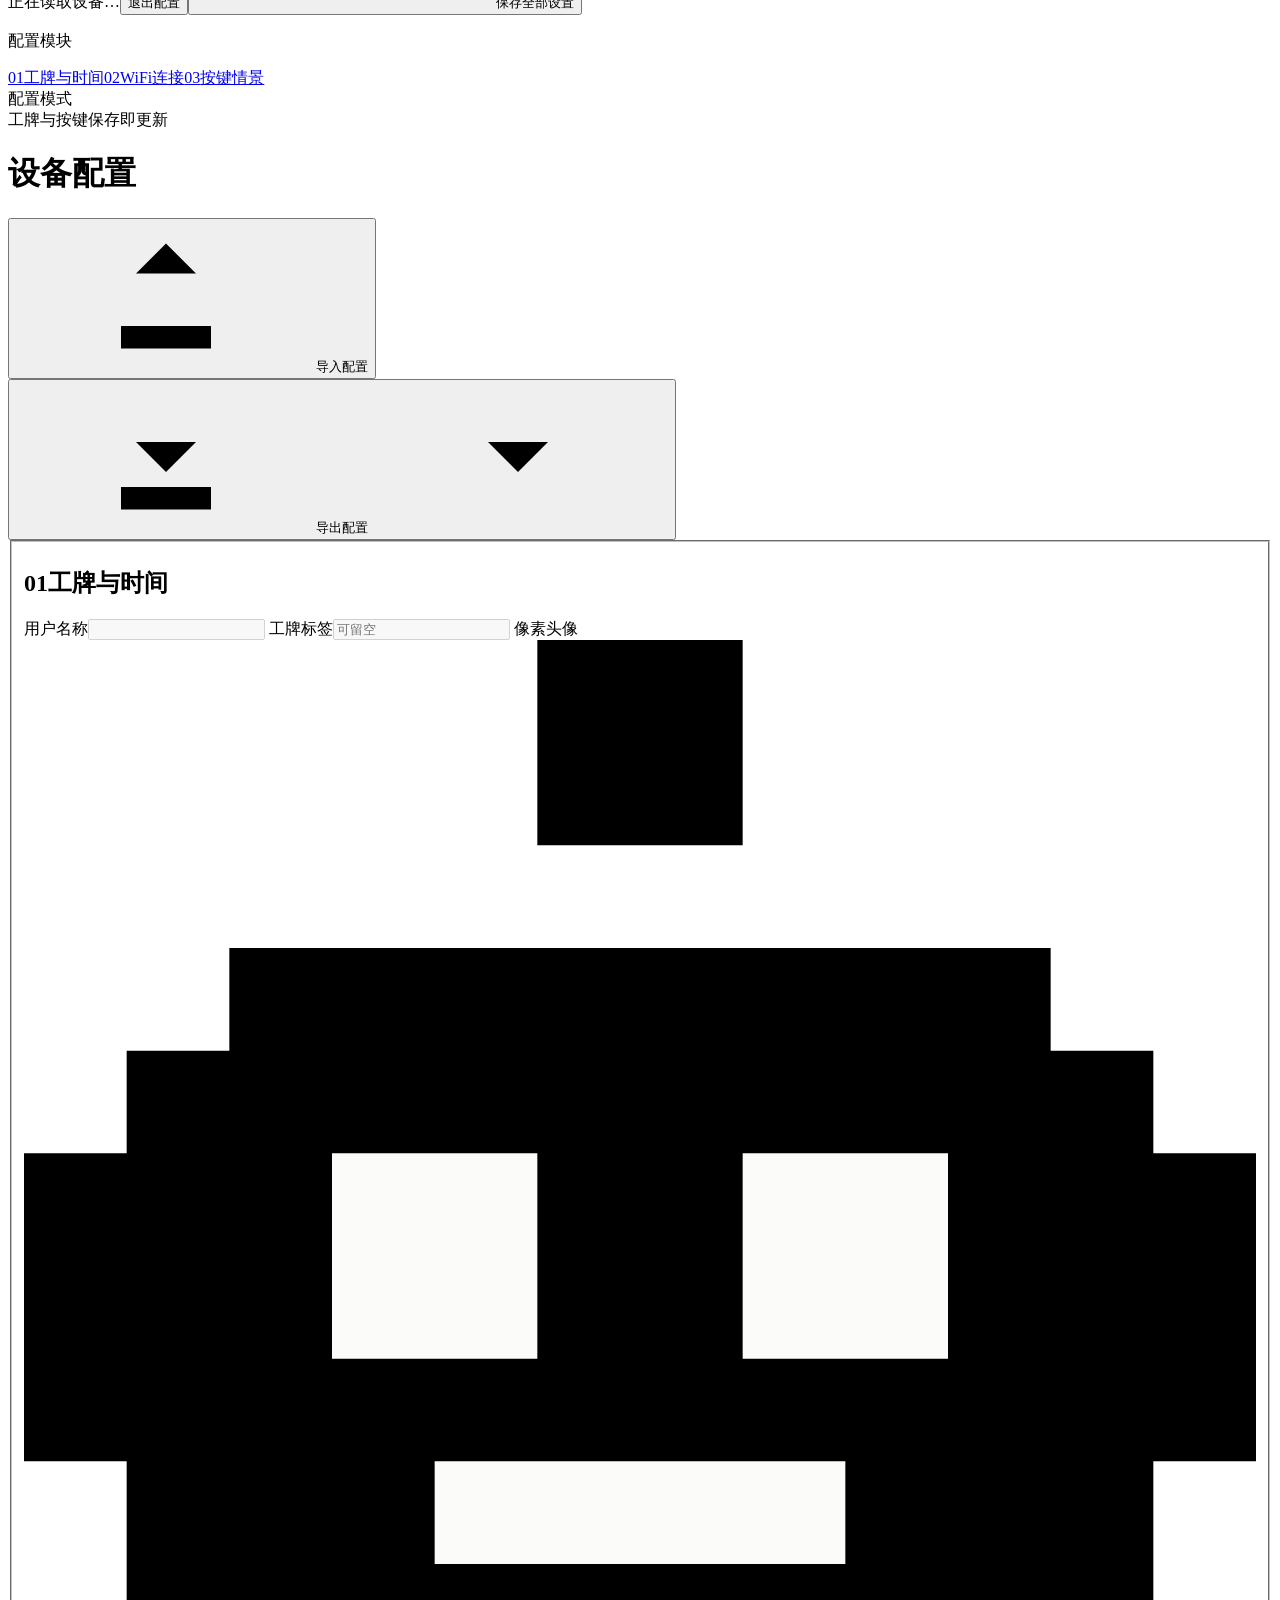
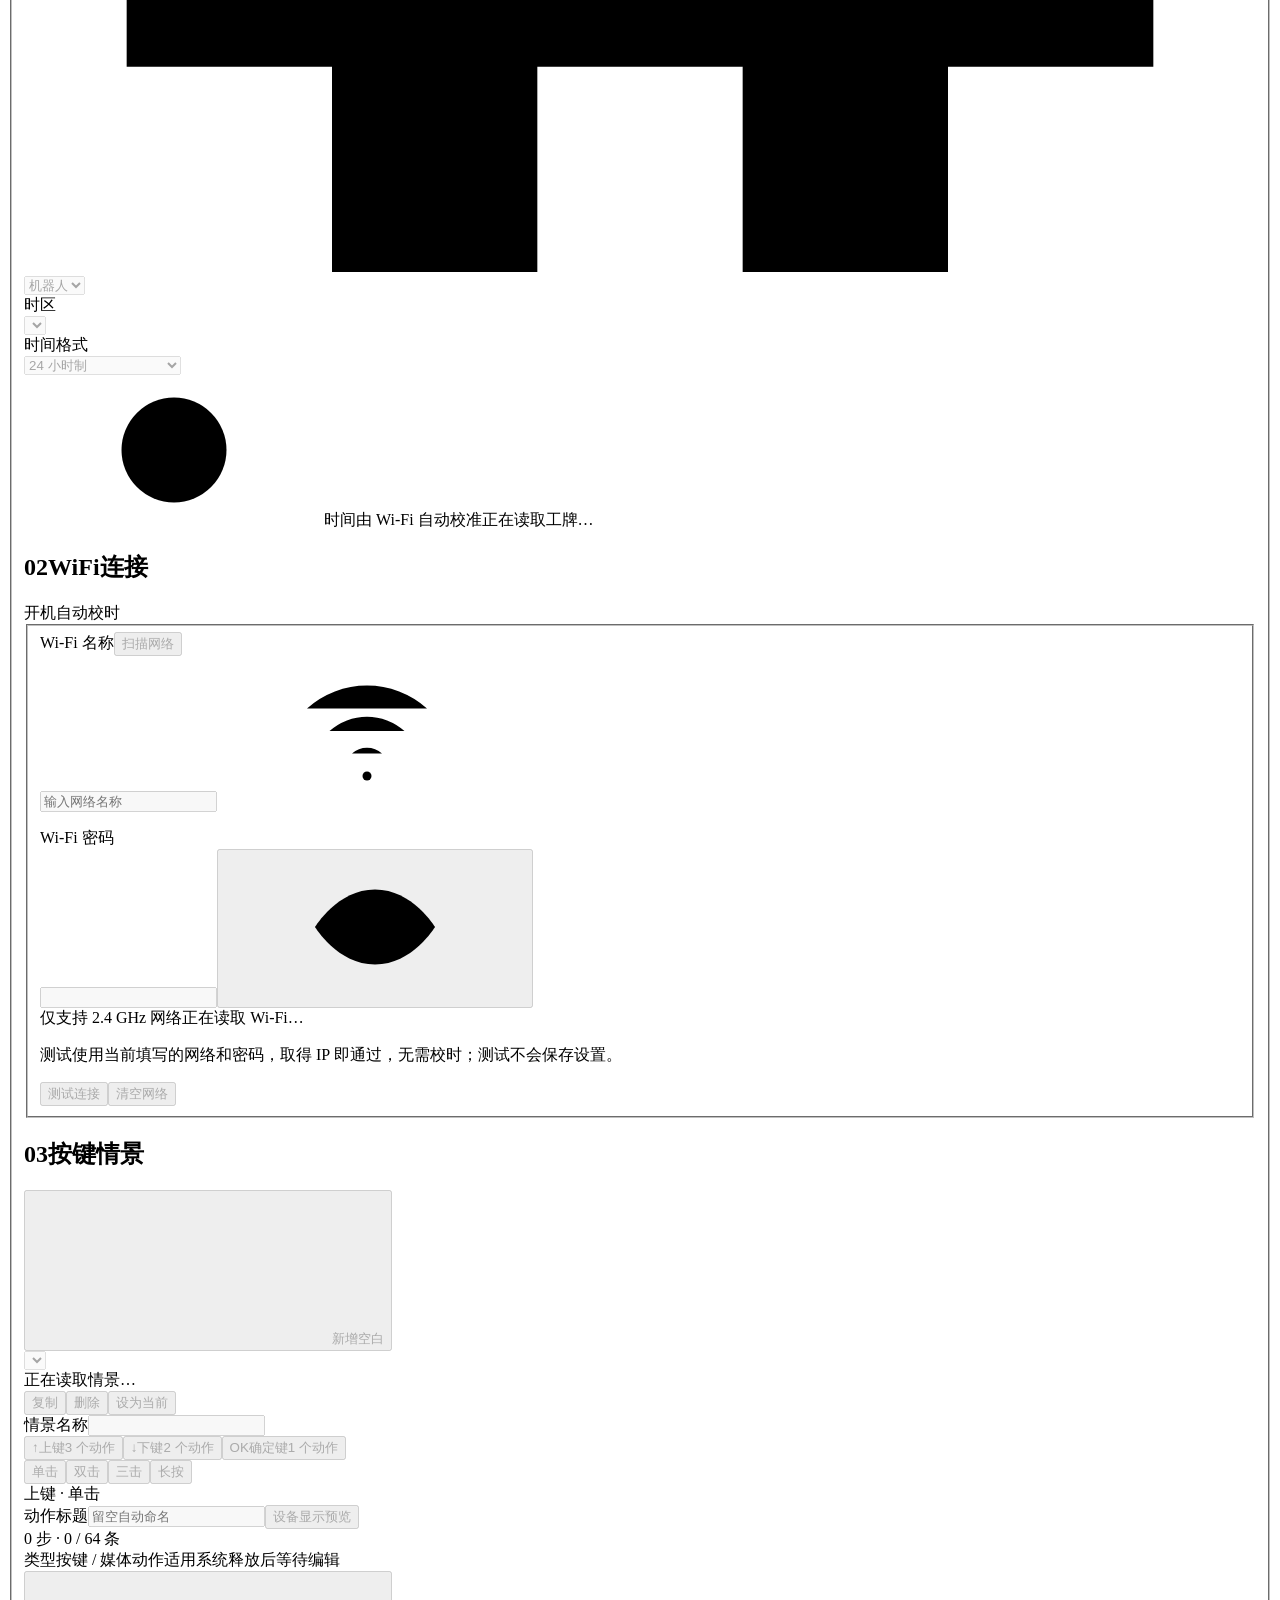
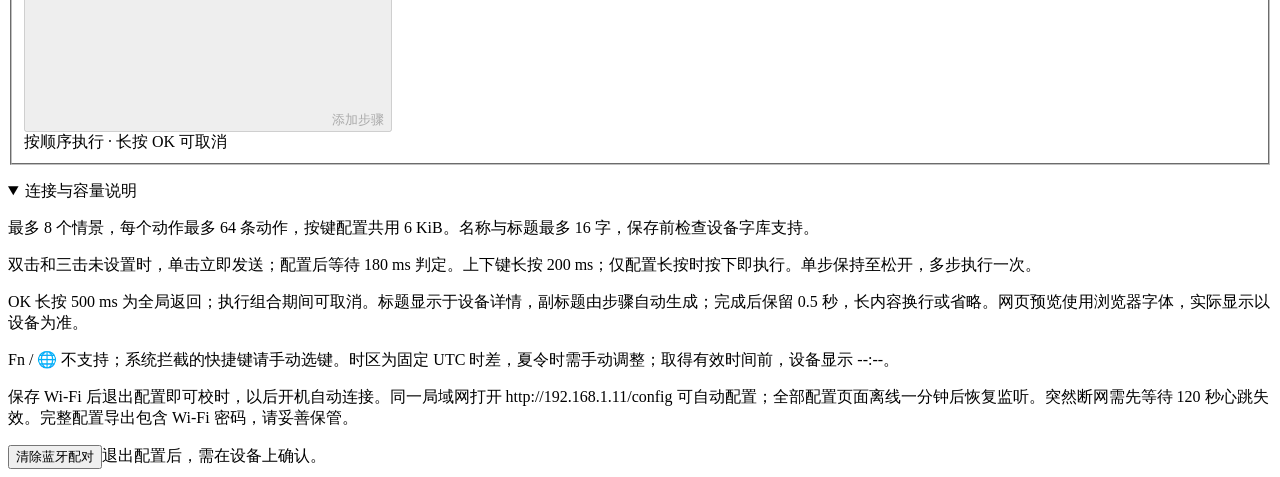
==== commit 09ceb567: "feat(keypad): automate Wi-Fi setup and apply saved settings live Open /config on the LAN listener to" ====
--- a/main/web/index.html
+++ b/main/web/index.html
@@ -14,7 +14,7 @@
 <div class="top-actions"><span id="save-state" class="save-state" role="status"><i class="dot"></i><span id="dirty" aria-live="polite">正在读取设备…</span></span><button class="btn exit-btn" id="exit">退出配置</button><button class="btn primary save-btn" id="save"><svg><use href="#i-save"/></svg>保存全部设置</button></div>
 </div></header>
 <div class="layout">
-<aside class="sidebar"><p class="nav-label">配置模块</p><nav class="nav" aria-label="配置模块"><a href="#identity" class="active"><span class="num">01</span><span class="label">工牌与时间</span></a><a href="#network"><span class="num">02</span><span class="label">WiFi连接</span></a><a href="#scenarios"><span class="num">03</span><span class="label">按键情景</span></a></nav><div class="side-status"><div class="connection"><i class="dot"></i>配置模式</div><div>保存后退出配置</div></div></aside>
+<aside class="sidebar"><p class="nav-label">配置模块</p><nav class="nav" aria-label="配置模块"><a href="#identity" class="active"><span class="num">01</span><span class="label">工牌与时间</span></a><a href="#network"><span class="num">02</span><span class="label">WiFi连接</span></a><a href="#scenarios"><span class="num">03</span><span class="label">按键情景</span></a></nav><div class="side-status"><div class="connection"><i class="dot"></i>配置模式</div><div>工牌与按键保存即更新</div></div></aside>
 <main class="content">
 <div class="page-heading"><h1>设备配置</h1><div class="file-tools"><button class="btn small" id="import-file"><svg><use href="#i-upload"/></svg>导入配置</button><div class="file-menu"><button class="btn small" id="export-toggle" aria-expanded="false"><svg><use href="#i-download"/></svg>导出配置<svg><use href="#i-chevron"/></svg></button><div class="dropdown" id="export-menu" hidden><button id="export-all">完整配置<small>工牌、Wi-Fi 和全部按键情景 · 含密码</small></button><button id="export-profile">当前情景<small>仅包含按键，可用于分享</small></button></div></div></div></div>
 <fieldset id="editor" disabled><div class="settings-grid">
@@ -41,7 +41,7 @@
 <div class="table-head" aria-hidden="true"><span>类型</span><span>按键 / 媒体动作</span><span>适用系统</span><span>释放后等待</span><span>编辑</span></div><div id="steps"></div><button class="add-step" id="add-step"><svg><use href="#i-plus"/></svg>添加步骤</button><div id="system-preview-result" class="system-preview-result" hidden></div><div class="action-bottom"><span>按顺序执行 · 长按 OK 可取消</span></div></article>
 </section></fieldset>
 <p id="status" role="status" aria-live="polite"></p>
-<details class="more-settings" open><summary>连接与容量说明</summary><div class="more-body"><p>最多 8 个情景，每个动作最多 64 条动作，按键配置共用 6 KiB。名称与标题最多 16 字，保存前检查设备字库支持。</p><p>双击和三击未设置时，单击立即发送；配置后等待 180 ms 判定。上下键长按 200 ms；仅配置长按时按下即执行。单步保持至松开，多步执行一次。</p><p>OK 长按 500 ms 为全局返回；执行组合期间可取消。标题显示于设备详情，副标题由步骤自动生成；完成后保留 0.5 秒，长内容换行或省略。网页预览使用浏览器字体，实际显示以设备为准。</p><p>Fn / 🌐 不支持；系统拦截的快捷键请手动选键。时区为固定 UTC 时差，夏令时需手动调整；取得有效时间前，设备显示 --:--。</p><p>保存 Wi-Fi 后退出配置即可校时，以后开机自动校时；成功后关闭 Wi-Fi。连接失败时会重试。完整配置导出包含 Wi-Fi 密码，请妥善保管。</p><div class="pairing-row"><button class="btn small" id="forget">清除蓝牙配对</button><span>退出配置后，需在设备上确认。</span></div></div></details>
+<details class="more-settings" open><summary>连接与容量说明</summary><div class="more-body"><p>最多 8 个情景，每个动作最多 64 条动作，按键配置共用 6 KiB。名称与标题最多 16 字，保存前检查设备字库支持。</p><p>双击和三击未设置时，单击立即发送；配置后等待 180 ms 判定。上下键长按 200 ms；仅配置长按时按下即执行。单步保持至松开，多步执行一次。</p><p>OK 长按 500 ms 为全局返回；执行组合期间可取消。标题显示于设备详情，副标题由步骤自动生成；完成后保留 0.5 秒，长内容换行或省略。网页预览使用浏览器字体，实际显示以设备为准。</p><p>Fn / 🌐 不支持；系统拦截的快捷键请手动选键。时区为固定 UTC 时差，夏令时需手动调整；取得有效时间前，设备显示 --:--。</p><p>保存 Wi-Fi 后退出配置即可校时，以后开机自动连接。同一局域网打开 http://192.168.1.11/config 可自动配置；全部配置页面离线一分钟后恢复监听。突然断网需先等待 120 秒心跳失效。完整配置导出包含 Wi-Fi 密码，请妥善保管。</p><div class="pairing-row"><button class="btn small" id="forget">清除蓝牙配对</button><span>退出配置后，需在设备上确认。</span></div></div></details>
 
 </main></div>
 <input id="import-input" type="file" accept=".json,application/json" hidden>
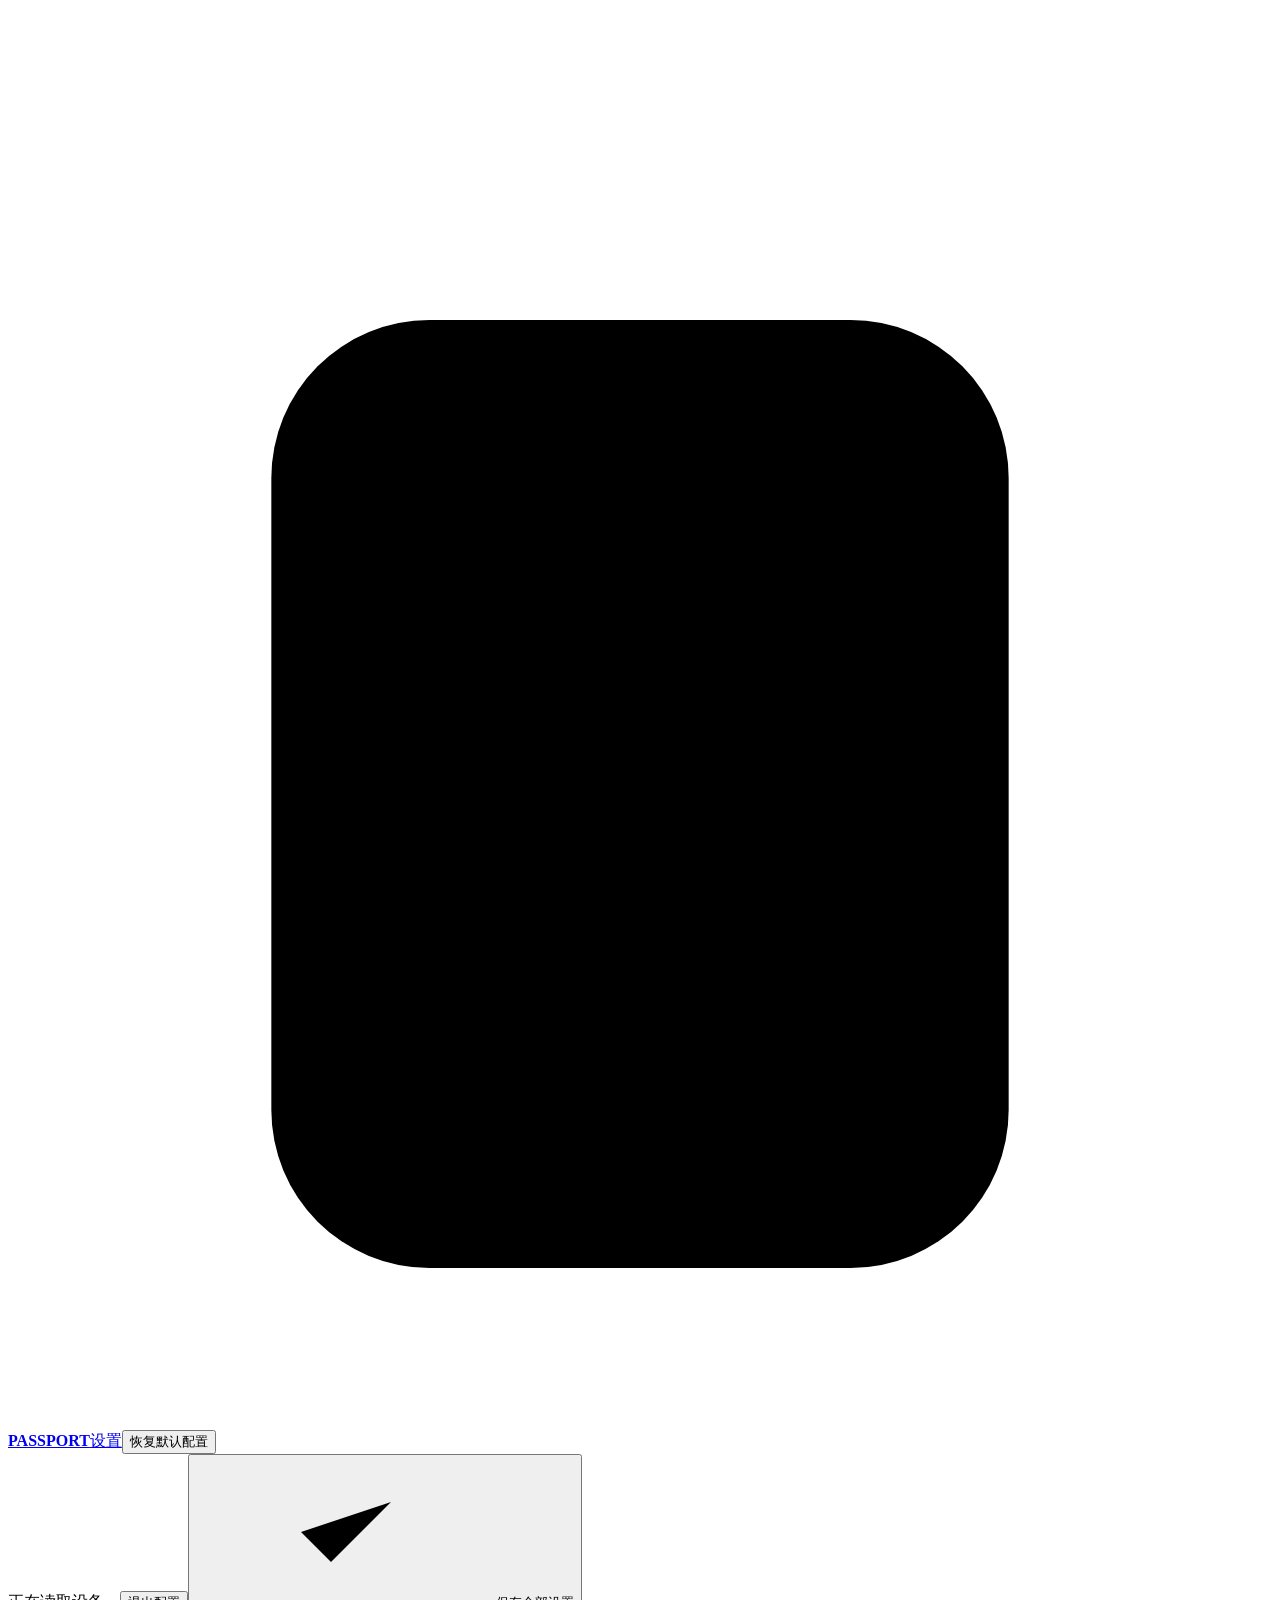
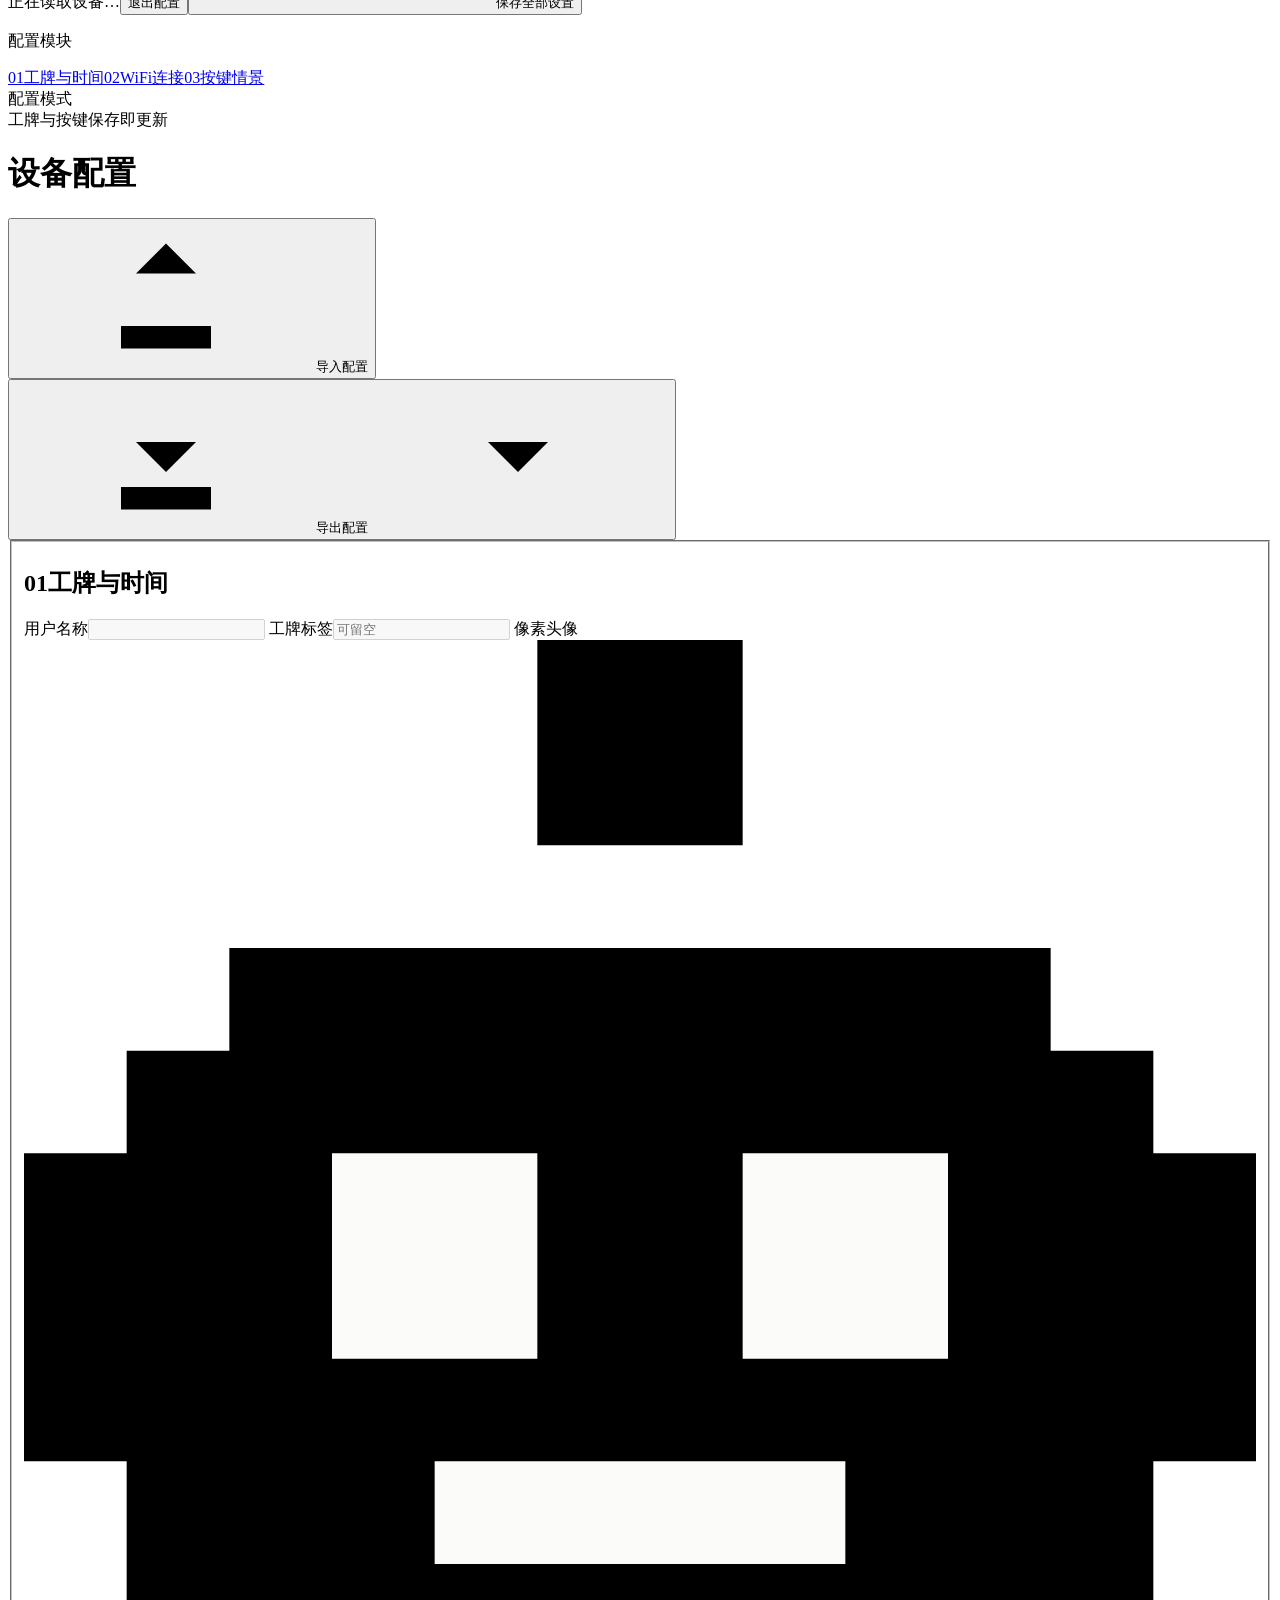
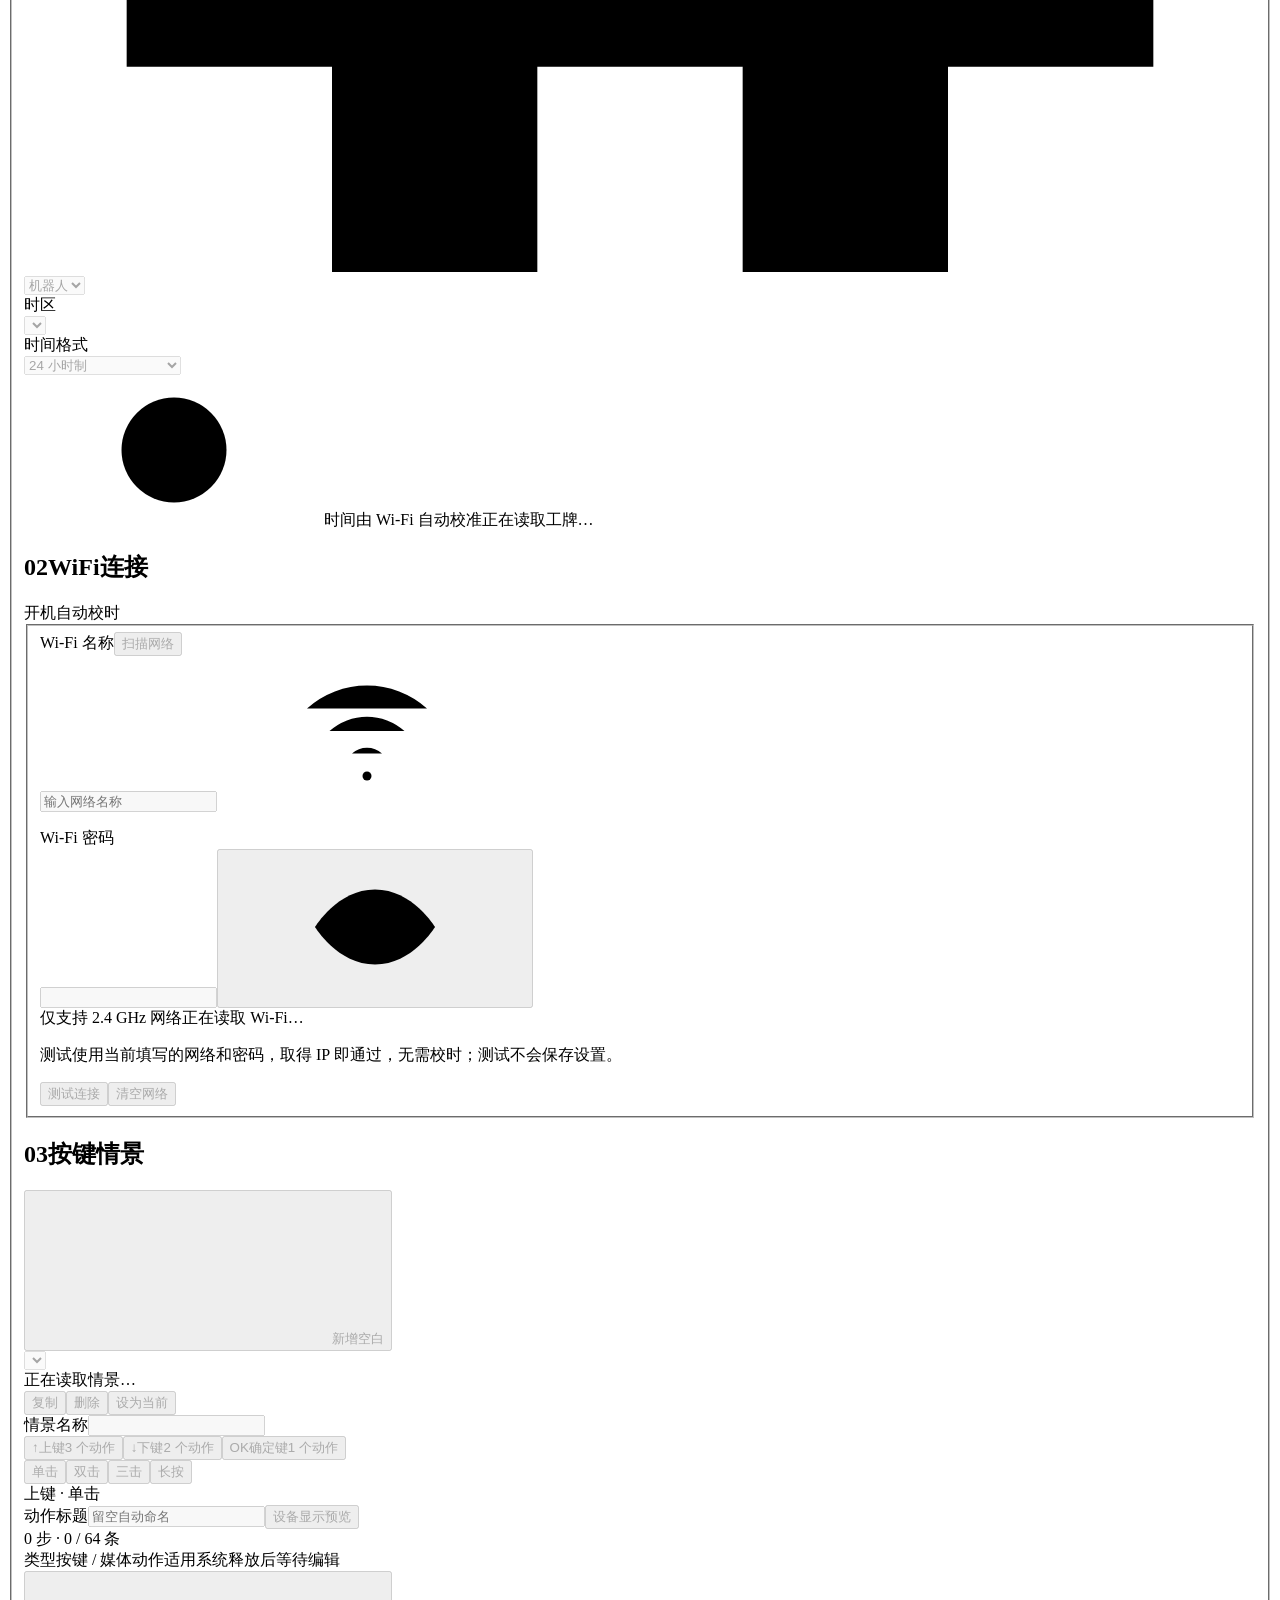
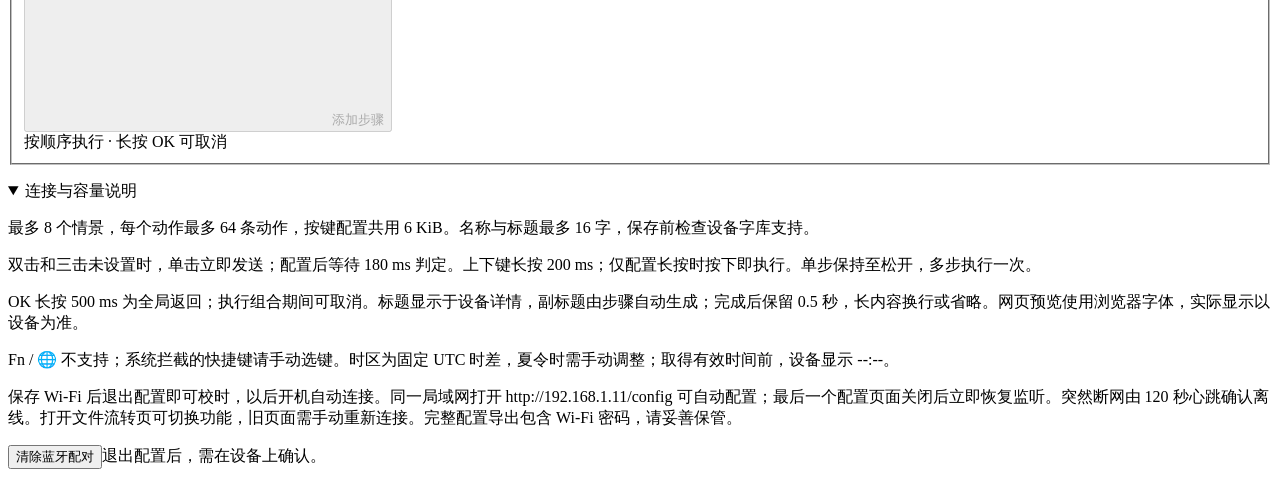
==== commit 2d7f0fc0: "feat(keypad): reclaim and switch LAN sessions immediately Release file transfer and Wi-Fi configurat" ====
--- a/main/web/index.html
+++ b/main/web/index.html
@@ -11,7 +11,7 @@
 </defs></svg>
 <header class="topbar"><div class="top-inner">
 <div class="top-start"><a class="brand" href="#" aria-label="Passport 设置"><span class="brand-mark"><svg viewBox="0 0 24 24"><rect x="5" y="3" width="14" height="18" rx="3"/><path d="M9 7h6M9 11h6m-6 4h2m2 0h2"/></svg></span><strong>PASSPORT</strong><span class="slash"></span><span class="title">设置</span></a><button class="btn network-test utility-action" id="defaults" type="button">恢复默认配置</button></div>
-<div class="top-actions"><span id="save-state" class="save-state" role="status"><i class="dot"></i><span id="dirty" aria-live="polite">正在读取设备…</span></span><button class="btn exit-btn" id="exit">退出配置</button><button class="btn primary save-btn" id="save"><svg><use href="#i-save"/></svg>保存全部设置</button></div>
+<div class="top-actions"><span id="save-state" class="save-state" role="status"><i class="dot"></i><span id="dirty" aria-live="polite">正在读取设备…</span></span><button class="btn exit-btn" id="config-reconnect" hidden>重新连接</button><button class="btn exit-btn" id="exit">退出配置</button><button class="btn primary save-btn" id="save"><svg><use href="#i-save"/></svg>保存全部设置</button></div>
 </div></header>
 <div class="layout">
 <aside class="sidebar"><p class="nav-label">配置模块</p><nav class="nav" aria-label="配置模块"><a href="#identity" class="active"><span class="num">01</span><span class="label">工牌与时间</span></a><a href="#network"><span class="num">02</span><span class="label">WiFi连接</span></a><a href="#scenarios"><span class="num">03</span><span class="label">按键情景</span></a></nav><div class="side-status"><div class="connection"><i class="dot"></i>配置模式</div><div>工牌与按键保存即更新</div></div></aside>
@@ -41,7 +41,7 @@
 <div class="table-head" aria-hidden="true"><span>类型</span><span>按键 / 媒体动作</span><span>适用系统</span><span>释放后等待</span><span>编辑</span></div><div id="steps"></div><button class="add-step" id="add-step"><svg><use href="#i-plus"/></svg>添加步骤</button><div id="system-preview-result" class="system-preview-result" hidden></div><div class="action-bottom"><span>按顺序执行 · 长按 OK 可取消</span></div></article>
 </section></fieldset>
 <p id="status" role="status" aria-live="polite"></p>
-<details class="more-settings" open><summary>连接与容量说明</summary><div class="more-body"><p>最多 8 个情景，每个动作最多 64 条动作，按键配置共用 6 KiB。名称与标题最多 16 字，保存前检查设备字库支持。</p><p>双击和三击未设置时，单击立即发送；配置后等待 180 ms 判定。上下键长按 200 ms；仅配置长按时按下即执行。单步保持至松开，多步执行一次。</p><p>OK 长按 500 ms 为全局返回；执行组合期间可取消。标题显示于设备详情，副标题由步骤自动生成；完成后保留 0.5 秒，长内容换行或省略。网页预览使用浏览器字体，实际显示以设备为准。</p><p>Fn / 🌐 不支持；系统拦截的快捷键请手动选键。时区为固定 UTC 时差，夏令时需手动调整；取得有效时间前，设备显示 --:--。</p><p>保存 Wi-Fi 后退出配置即可校时，以后开机自动连接。同一局域网打开 http://192.168.1.11/config 可自动配置；全部配置页面离线一分钟后恢复监听。突然断网需先等待 120 秒心跳失效。完整配置导出包含 Wi-Fi 密码，请妥善保管。</p><div class="pairing-row"><button class="btn small" id="forget">清除蓝牙配对</button><span>退出配置后，需在设备上确认。</span></div></div></details>
+<details class="more-settings" open><summary>连接与容量说明</summary><div class="more-body"><p>最多 8 个情景，每个动作最多 64 条动作，按键配置共用 6 KiB。名称与标题最多 16 字，保存前检查设备字库支持。</p><p>双击和三击未设置时，单击立即发送；配置后等待 180 ms 判定。上下键长按 200 ms；仅配置长按时按下即执行。单步保持至松开，多步执行一次。</p><p>OK 长按 500 ms 为全局返回；执行组合期间可取消。标题显示于设备详情，副标题由步骤自动生成；完成后保留 0.5 秒，长内容换行或省略。网页预览使用浏览器字体，实际显示以设备为准。</p><p>Fn / 🌐 不支持；系统拦截的快捷键请手动选键。时区为固定 UTC 时差，夏令时需手动调整；取得有效时间前，设备显示 --:--。</p><p>保存 Wi-Fi 后退出配置即可校时，以后开机自动连接。同一局域网打开 http://192.168.1.11/config 可自动配置；最后一个配置页面关闭后立即恢复监听。突然断网由 120 秒心跳确认离线。打开文件流转页可切换功能，旧页面需手动重新连接。完整配置导出包含 Wi-Fi 密码，请妥善保管。</p><div class="pairing-row"><button class="btn small" id="forget">清除蓝牙配对</button><span>退出配置后，需在设备上确认。</span></div></div></details>
 
 </main></div>
 <input id="import-input" type="file" accept=".json,application/json" hidden>
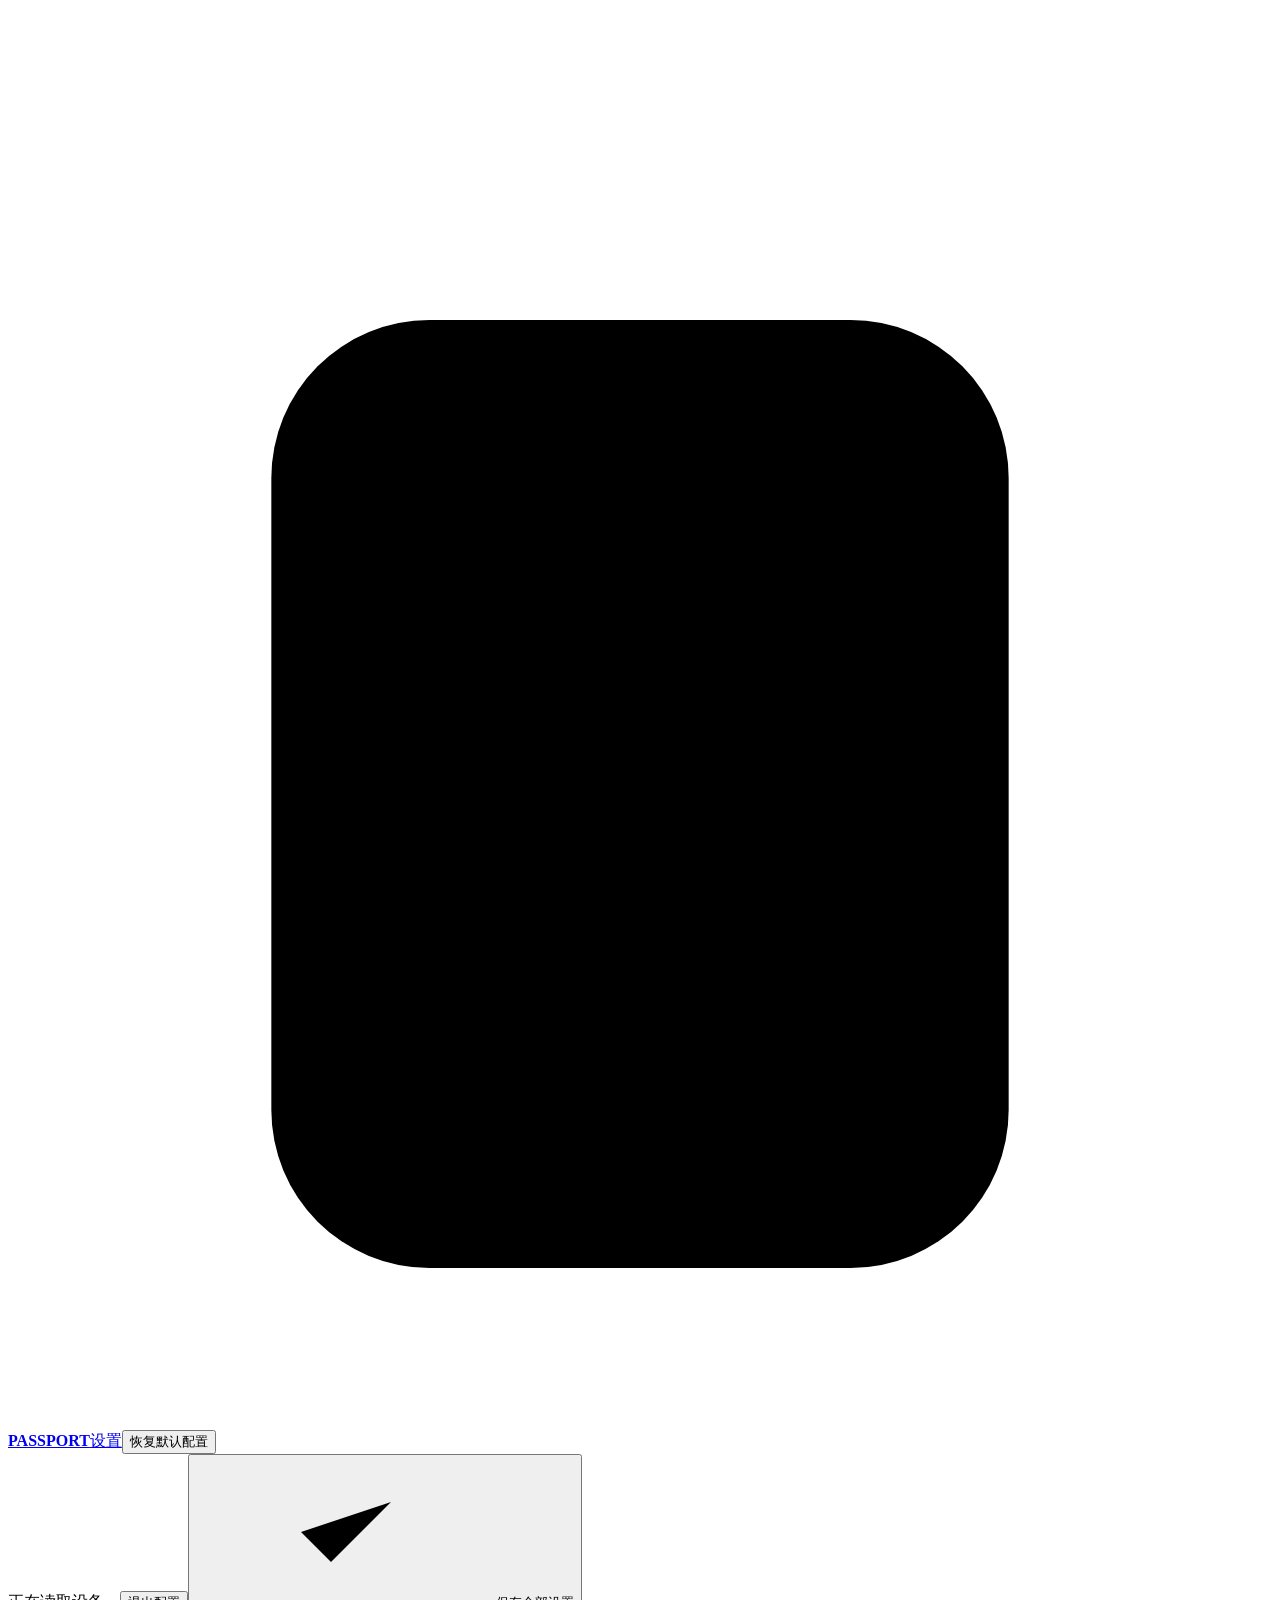
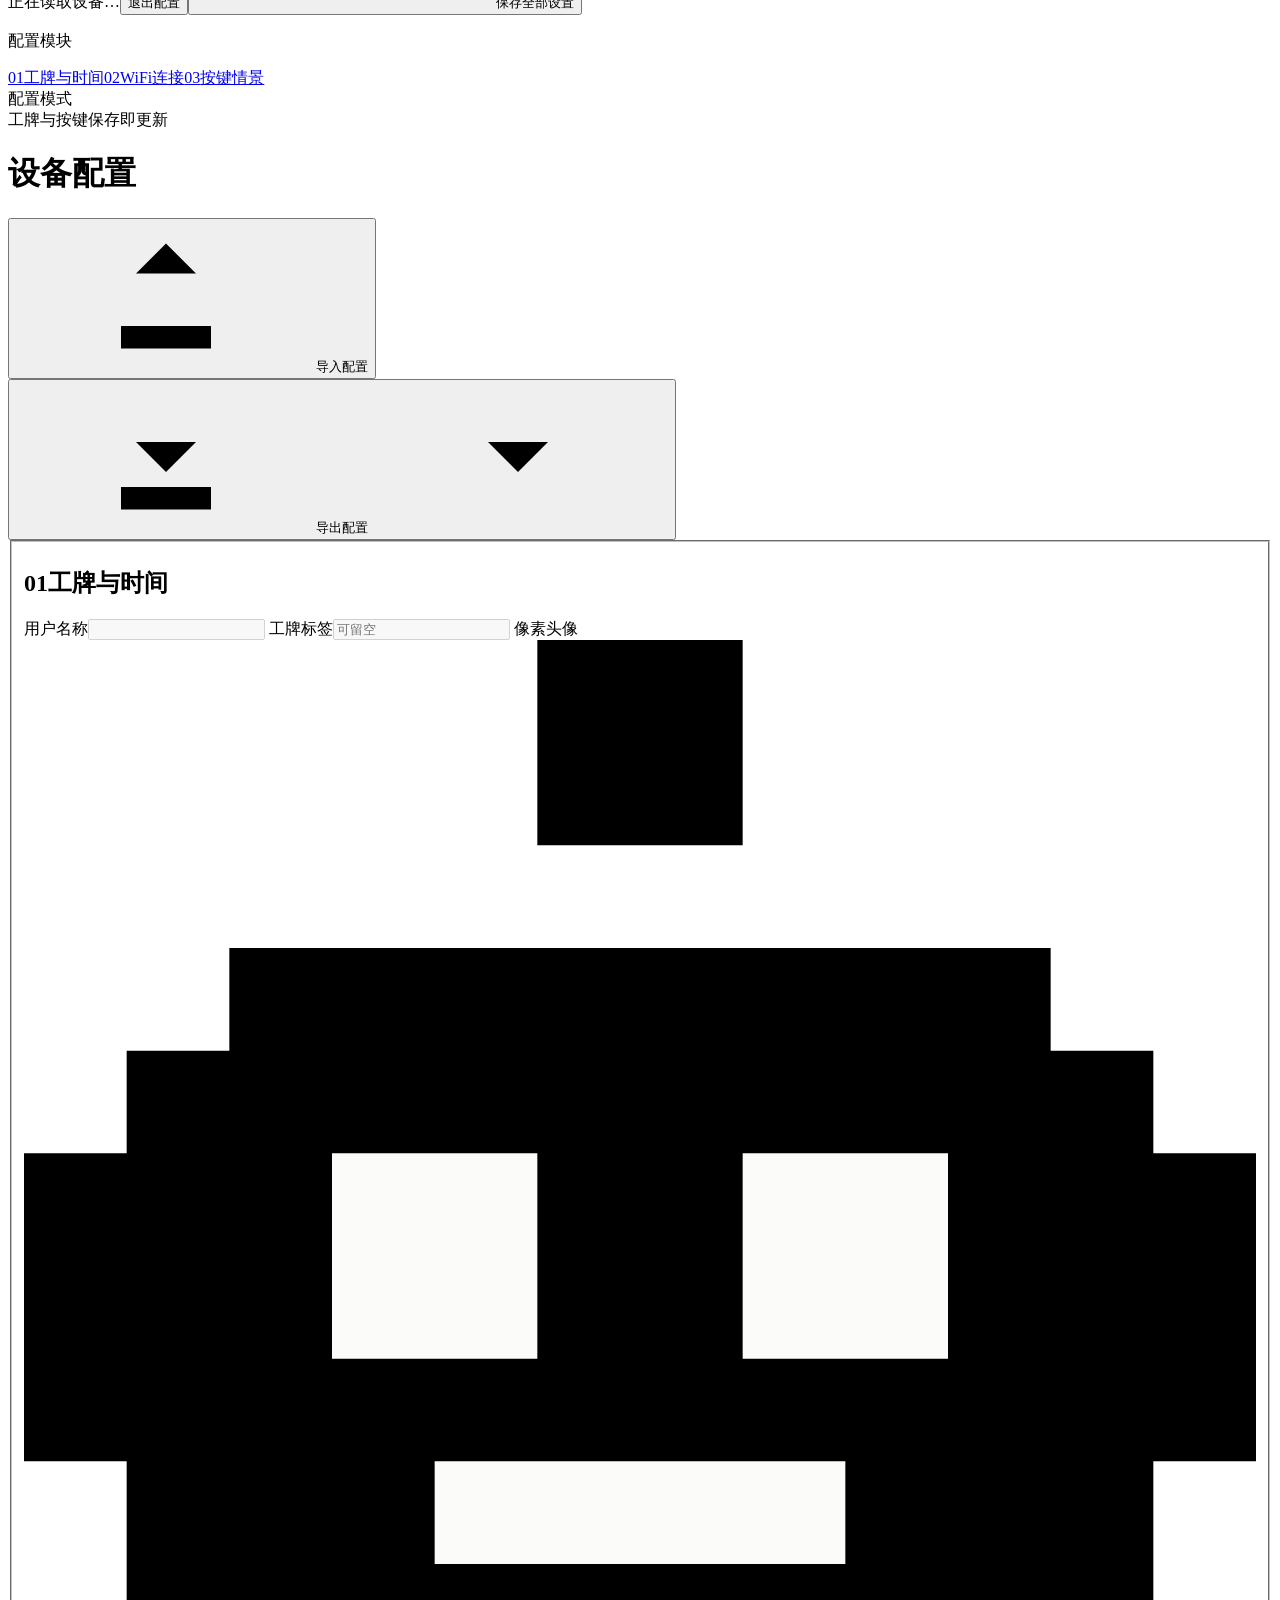
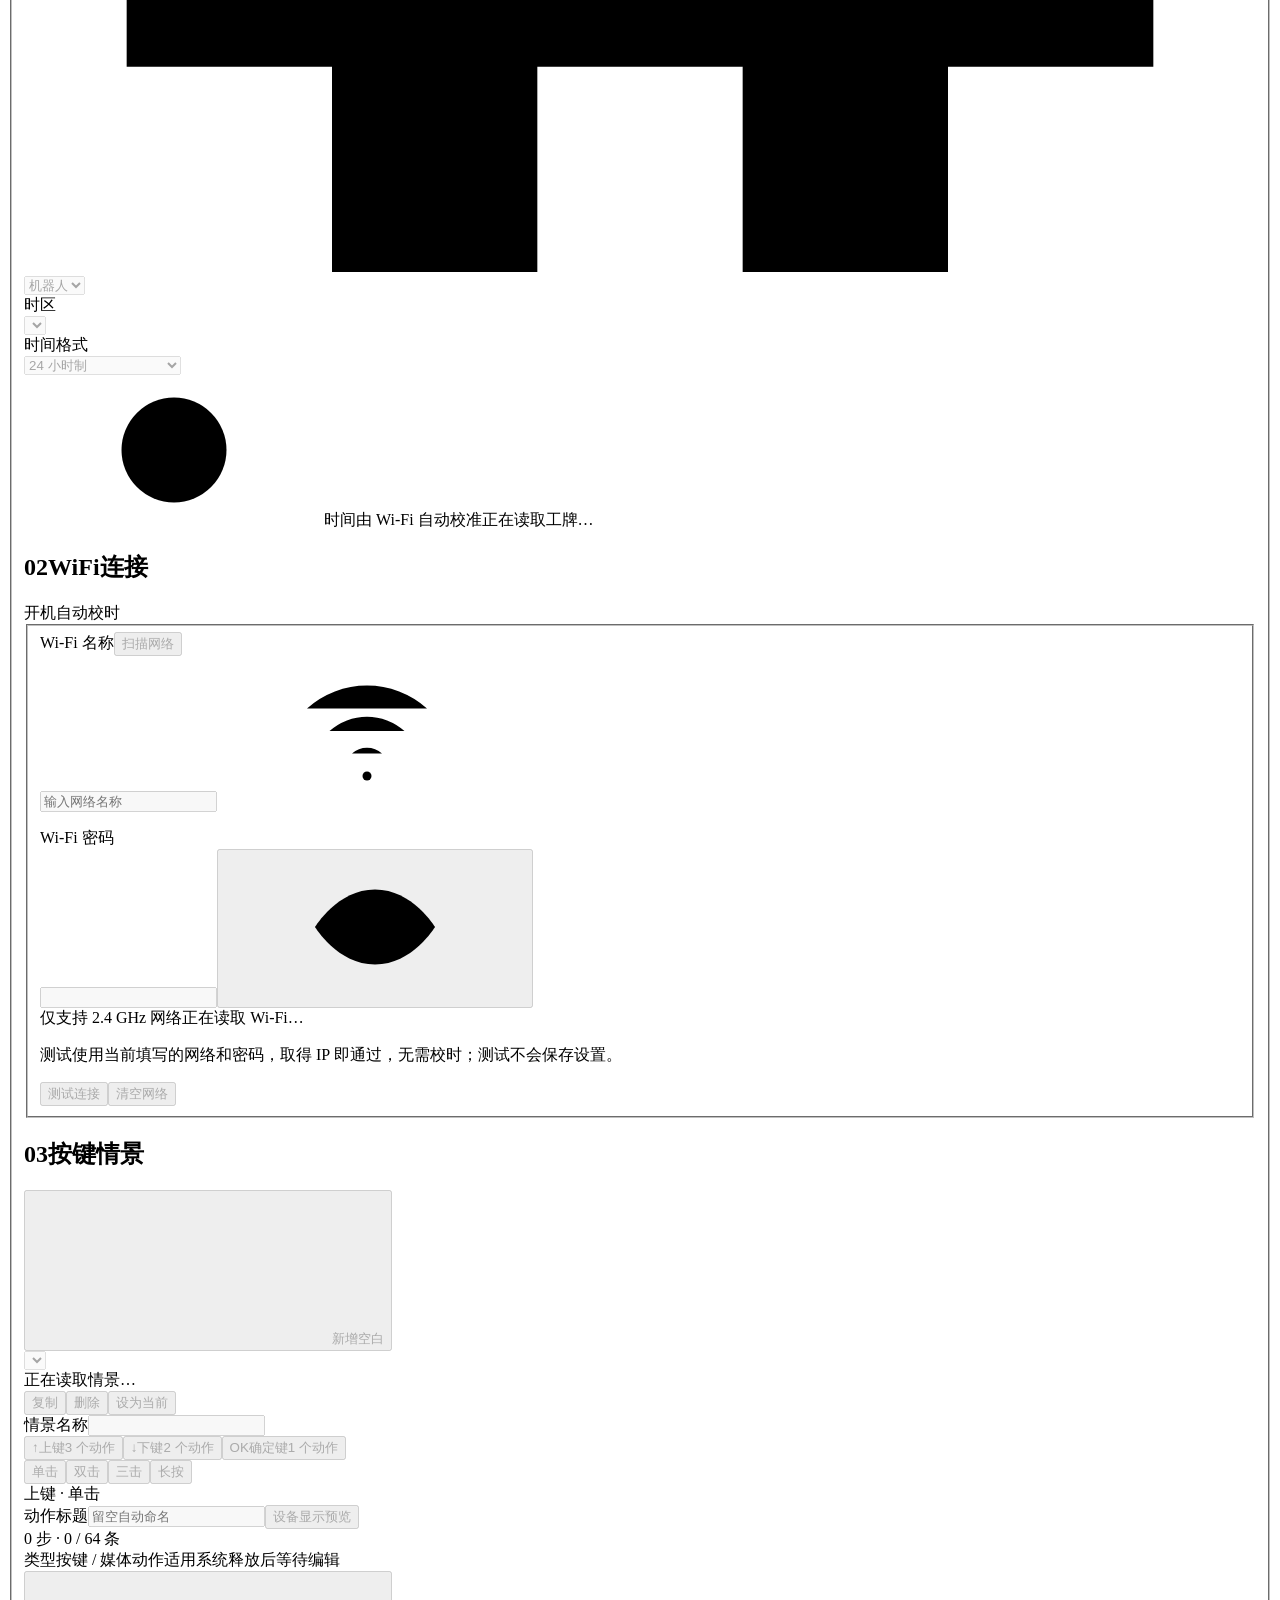
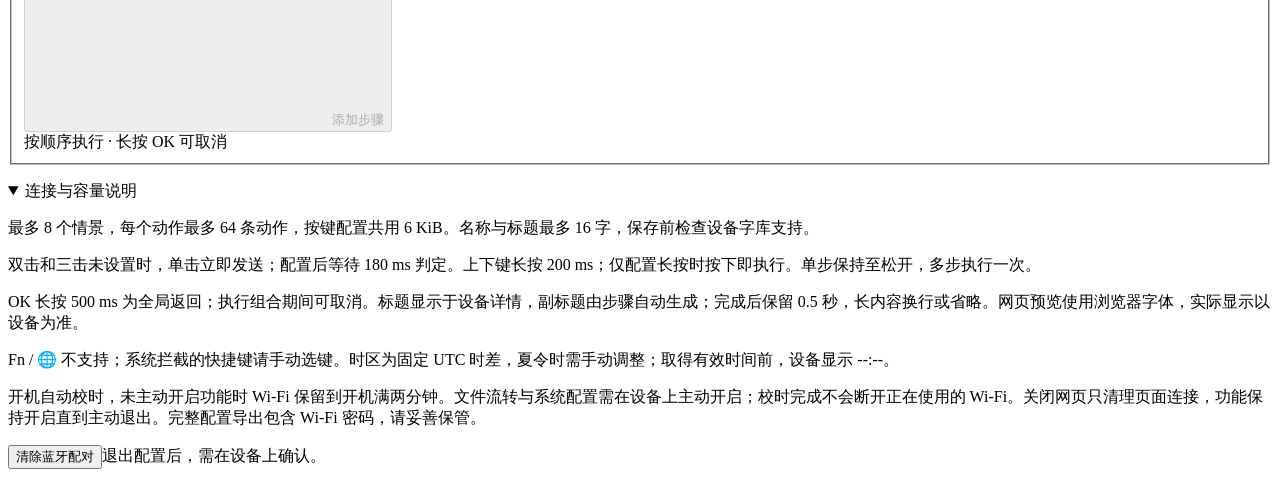
==== commit d94f3dc2: "fix(network): restore manual LAN services and Wi-Fi ownership Keep Wi-Fi through the two-minute boot" ====
--- a/main/web/index.html
+++ b/main/web/index.html
@@ -41,7 +41,7 @@
 <div class="table-head" aria-hidden="true"><span>类型</span><span>按键 / 媒体动作</span><span>适用系统</span><span>释放后等待</span><span>编辑</span></div><div id="steps"></div><button class="add-step" id="add-step"><svg><use href="#i-plus"/></svg>添加步骤</button><div id="system-preview-result" class="system-preview-result" hidden></div><div class="action-bottom"><span>按顺序执行 · 长按 OK 可取消</span></div></article>
 </section></fieldset>
 <p id="status" role="status" aria-live="polite"></p>
-<details class="more-settings" open><summary>连接与容量说明</summary><div class="more-body"><p>最多 8 个情景，每个动作最多 64 条动作，按键配置共用 6 KiB。名称与标题最多 16 字，保存前检查设备字库支持。</p><p>双击和三击未设置时，单击立即发送；配置后等待 180 ms 判定。上下键长按 200 ms；仅配置长按时按下即执行。单步保持至松开，多步执行一次。</p><p>OK 长按 500 ms 为全局返回；执行组合期间可取消。标题显示于设备详情，副标题由步骤自动生成；完成后保留 0.5 秒，长内容换行或省略。网页预览使用浏览器字体，实际显示以设备为准。</p><p>Fn / 🌐 不支持；系统拦截的快捷键请手动选键。时区为固定 UTC 时差，夏令时需手动调整；取得有效时间前，设备显示 --:--。</p><p>保存 Wi-Fi 后退出配置即可校时，以后开机自动连接。同一局域网打开 http://192.168.1.11/config 可自动配置；最后一个配置页面关闭后立即恢复监听。突然断网由 120 秒心跳确认离线。打开文件流转页可切换功能，旧页面需手动重新连接。完整配置导出包含 Wi-Fi 密码，请妥善保管。</p><div class="pairing-row"><button class="btn small" id="forget">清除蓝牙配对</button><span>退出配置后，需在设备上确认。</span></div></div></details>
+<details class="more-settings" open><summary>连接与容量说明</summary><div class="more-body"><p>最多 8 个情景，每个动作最多 64 条动作，按键配置共用 6 KiB。名称与标题最多 16 字，保存前检查设备字库支持。</p><p>双击和三击未设置时，单击立即发送；配置后等待 180 ms 判定。上下键长按 200 ms；仅配置长按时按下即执行。单步保持至松开，多步执行一次。</p><p>OK 长按 500 ms 为全局返回；执行组合期间可取消。标题显示于设备详情，副标题由步骤自动生成；完成后保留 0.5 秒，长内容换行或省略。网页预览使用浏览器字体，实际显示以设备为准。</p><p>Fn / 🌐 不支持；系统拦截的快捷键请手动选键。时区为固定 UTC 时差，夏令时需手动调整；取得有效时间前，设备显示 --:--。</p><p>开机自动校时，未主动开启功能时 Wi-Fi 保留到开机满两分钟。文件流转与系统配置需在设备上主动开启；校时完成不会断开正在使用的 Wi-Fi。关闭网页只清理页面连接，功能保持开启直到主动退出。完整配置导出包含 Wi-Fi 密码，请妥善保管。</p><div class="pairing-row"><button class="btn small" id="forget">清除蓝牙配对</button><span>退出配置后，需在设备上确认。</span></div></div></details>
 
 </main></div>
 <input id="import-input" type="file" accept=".json,application/json" hidden>
